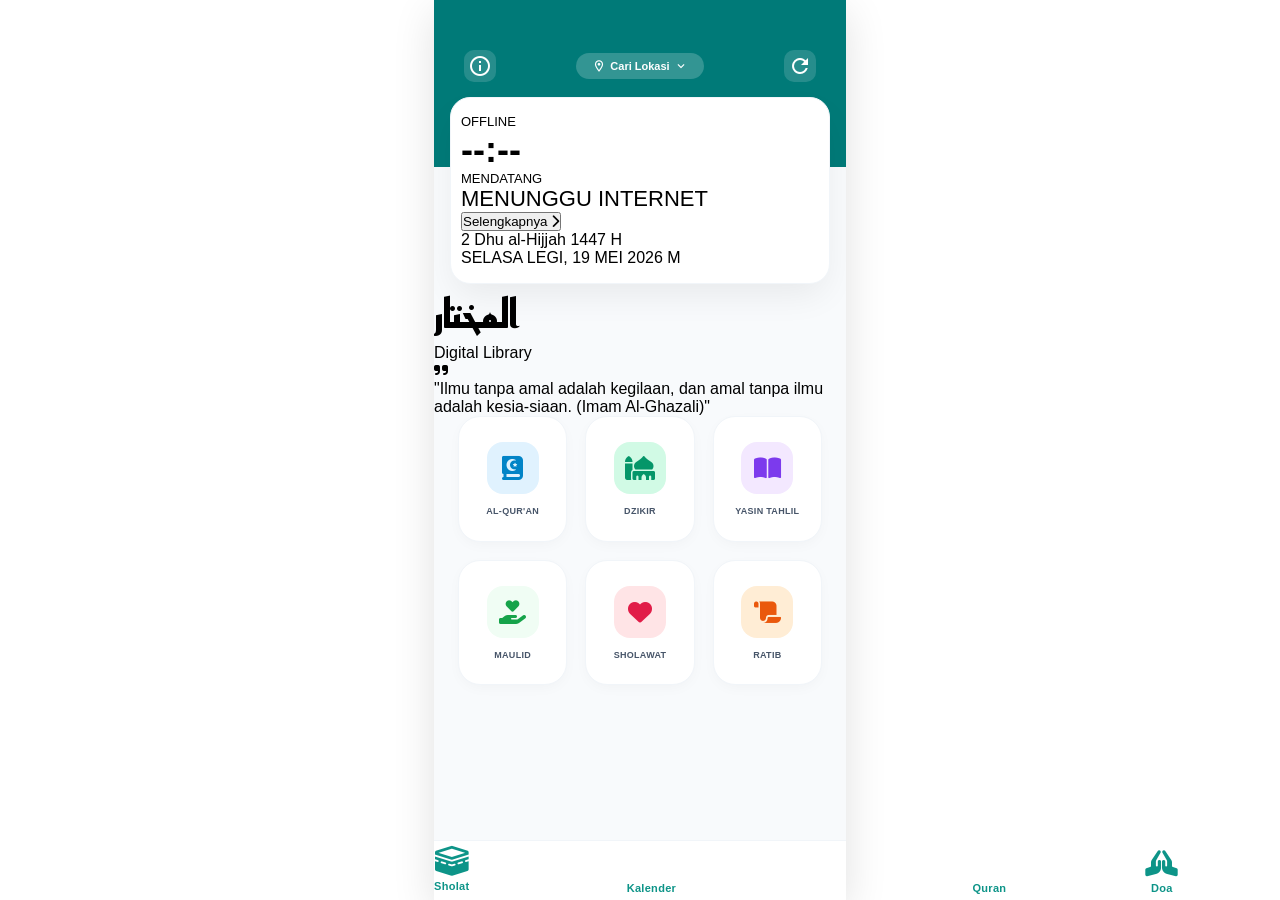
==== index.html @ e2eb13ae "Add files via upload" ====
<!DOCTYPE html>
<html lang="id">

<head>
    <meta charset="UTF-8">
    <meta name="mobile-web-app-capable" content="yes">
    <meta name="apple-mobile-web-app-capable" content="yes">
    <meta name="apple-mobile-web-app-status-bar-style" content="default">
    <meta name="apple-mobile-web-app-title" content="AlMukhtar">
    <link rel="apple-touch-icon" href="assets/icon-192.png">
    
    <!-- Kode Favicon Baru -->
    <link rel="icon" type="image/png" sizes="192x192" href="assets/icon-192.png">
    <link rel="icon" type="image/png" sizes="32x32" href="assets/icon-192.png">
    
    <link rel="manifest" href="manifest.json">
    <meta name="theme-color" content="#007A78">
    <meta name="application-name" content="Al Mukhtar">


    <meta http-equiv="Cache-Control" content="no-cache, no-store, must-revalidate">
    <meta http-equiv="Pragma" content="no-cache">
    <meta http-equiv="Expires" content="0">
    
    <meta name="viewport" content="width=device-width, initial-scale=1.0, maximum-scale=1.0, user-scalable=no, viewport-fit=cover">
    <title>Al-Mukhtar Digital Library</title>
    
    <title>Al-Mukhtar Digital Library</title>
    <meta name="title" content="Al-Mukhtar Digital Library">
    <meta name="description" content="Aplikasi Al-Quran, Jadwal Sholat, Dzikir, Yasin, Tahlil, Maulid, dan Panduan Ibadah lengkap untuk kemudahan ibadah harian Anda.">

    <meta property="og:type" content="website">
    <meta property="og:url" content="https://semoljeh.github.io/sae/">
    <meta property="og:title" content="Al-Mukhtar Digital Library">
    <meta property="og:description" content="Aplikasi Al-Quran, Jadwal Sholat, Dzikir, Yasin, Tahlil, Maulid, dan Panduan Ibadah lengkap untuk kemudahan ibadah harian Anda.">
    <meta property="og:image" content="https://semoljeh.github.io/sae/assets/icon-192.png">

    <meta property="twitter:card" content="summary">
    <meta property="twitter:url" content="https://semoljeh.github.io/sae/">
    <meta property="twitter:title" content="Al-Mukhtar Digital Library">
    <meta property="twitter:description" content="Aplikasi Al-Quran, Jadwal Sholat, Dzikir, Yasin, Tahlil, Maulid, dan Panduan Ibadah lengkap untuk kemudahan ibadah harian Anda.">
    <meta property="twitter:image" content="https://semoljeh.github.io/sae/assets/icon-192.png">
    

    
    <link rel="stylesheet" href="style.css?v=47.0">
    <link href="https://fonts.googleapis.com/icon?family=Material+Icons+Outlined" rel="stylesheet">
    <link rel="stylesheet" href="https://cdnjs.cloudflare.com/ajax/libs/font-awesome/6.5.1/css/all.min.css">
    
    <link rel="preconnect" href="https://fonts.googleapis.com">
    <link rel="preconnect" href="https://fonts.gstatic.com" crossorigin>
    <!-- Noto Naskh Arabic: font Arab Google, harakat akurat di Chrome -->
    <link rel="preconnect" href="https://fonts.googleapis.com">
    <link rel="preconnect" href="https://fonts.gstatic.com" crossorigin>
    <!-- font-display=block: tunggu font load sebelum render teks, cegah fallback font merusak layout -->
    <link href="https://fonts.googleapis.com/css2?family=Noto+Naskh+Arabic:wght@400;700&family=Reem+Kufi:wght@500;700&display=block&subset=arabic" rel="stylesheet">
    
    <script src="https://cdn.tailwindcss.com"></script>



</head>



<body>

    <div class="app-container">
        <div class="scrollable-content">
            
            <header class="main-header">
                <div class="header-top">
                    <div class="info-wrapper-container">
                        <button class="icon-btn" id="info-button"><span class="material-icons-outlined">info</span></button>
                    </div>
                    <div class="location-badge" id="location-button">
                        <span class="material-icons-outlined icon-left">location_on</span>
                        <span id="location-text">Cari Lokasi</span>
                        <span class="material-icons-outlined icon-right">expand_more</span>
                    </div>
                    <button class="icon-btn" id="refresh-button"><span class="material-icons-outlined" id="refresh-icon">refresh</span></button>
                </div>
            </header>

<div class="info-capsule">
                <div class="flex items-stretch w-full">
                    
                    <div class="w-1/2 flex flex-col justify-between text-center">
                        <div>
                            <div class="flex items-start justify-center pt-1">
                                <p id="prayer-name" class="text-[13px] text-teal-600 font-black uppercase tracking-[0.15em] leading-none">DZUHUR</p>
                            </div>
                            <h2 id="prayer-time" class="text-4xl font-bold text-slate-800 tracking-tighter leading-none mt-1">11:26</h2>
                        </div>
                        
                        <div class="flex justify-center mt-auto pt-3">
                            <span id="prayer-passed" class="text-[9px] font-bold text-slate-500 bg-slate-50 border border-slate-100 px-3 py-1 rounded-full uppercase tracking-wide whitespace-nowrap"></span>
                        </div>
                    </div>

                    <div class="border-l border-dashed border-slate-300 h-12 my-auto"></div>

                    <div class="w-1/2 flex flex-col justify-between text-center">
                        <div>
                            <div class="flex items-start justify-center pt-1">
                                <p class="text-[13px] text-teal-600 font-black uppercase tracking-[0.15em] leading-none">MENDATANG</p>
                            </div>
                            <span id="countdown" class="text-[22px] font-black text-slate-900 font-mono tracking-tighter block mt-1.5 leading-none">
                                -01:52:54
                            </span>
                        </div>
                        
                        <div class="flex justify-center mt-auto pt-3">
                            <button onclick="toggleSholat()" class="text-[9px] font-bold text-teal-600 bg-teal-50 border border-teal-100 px-3 py-1 rounded-full active:scale-95 transition-all flex items-center gap-1">
                                Selengkapnya <i class="fa-solid fa-chevron-right text-[7px]"></i>
                            </button>
                        </div>
                    </div>
                    
                </div>
                
                <div class="mt-4 pt-3 border-t border-dashed border-slate-300 text-center">
                    <p id="java-hijri" class="text-[12px] text-teal-600 font-bold tracking-wide mb-1">2 Dhu al-Hijjah 1447 H</p>
                    <p id="full-date" class="text-[10px] font-bold text-slate-400 uppercase tracking-widest">SELASA LEGI, 19 MEI 2026 M</p>
                </div>
            </div>
                
    
                
    <div class="text-center px-6 mb-5 mt-7">
                <h1 class="text-[40px] text-teal-600 font-kufi leading-none drop-shadow-sm">المختار</h1>
                <p class="text-[10px] text-slate-400 font-bold uppercase tracking-[0.3em] mt-2 mb-4">Digital Library</p>
                
                <div class="relative bg-white border border-teal-100/60 shadow-[0_8px_20px_-6px_rgba(0,122,120,0.08)] rounded-2xl p-4 overflow-hidden">
                    <i class="fa-solid fa-quote-right absolute -bottom-3 -right-2 text-5xl text-teal-50 pointer-events-none"></i>
                    
                    <div class="flex flex-col items-center justify-center relative z-10">
                        <p id="app-quote" class="text-[11px] text-slate-600 italic leading-relaxed font-semibold text-center px-1">
                            </p>
                    </div>
                </div>
            </div>

            <main class="menu-grid">
                <div class="menu-item" onclick="toggleQuran()"><div class="icon-wrapper bg-blue"><i class="fa-solid fa-book-quran"></i></div><span class="menu-label">AL-QUR'AN</span></div>
                <div class="menu-item" onclick="openAppMenu('dzikir')"><div class="icon-wrapper bg-emerald"><i class="fa-solid fa-mosque"></i></div><span class="menu-label">DZIKIR</span></div>
                <div class="menu-item" onclick="openAppMenu('yasin')"><div class="icon-wrapper bg-purple"><i class="fa-solid fa-book-open"></i></div><span class="menu-label">YASIN TAHLIL</span></div>
                <div class="menu-item" onclick="openAppMenu('maulid')"><div class="icon-wrapper bg-lime"><i class="fa-solid fa-hand-holding-heart"></i></div><span class="menu-label">MAULID</span></div>
                <div class="menu-item" onclick="openAppMenu('sholawat')"><div class="icon-wrapper bg-pink"><i class="fa-solid fa-heart"></i></div><span class="menu-label">SHOLAWAT</span></div>
                <div class="menu-item" onclick="openAppMenu('ratib')"><div class="icon-wrapper bg-orange"><i class="fa-solid fa-scroll"></i></div><span class="menu-label">RATIB</span></div>
            </main>
        </div>

        <div id="app-toast">Notifikasi</div>

        <div class="popup-backdrop" id="popup-backdrop"></div>
        <div class="popup-box flex items-center justify-center" id="popup-box">
            <div class="bg-white rounded-3xl p-5 w-[240px] max-w-[85vw] text-center shadow-xl border border-slate-50">
                <div class="w-14 h-14 mx-auto mb-3 rounded-[14px] overflow-hidden border-[3px] border-teal-50 shadow-sm">
                    <img src="https://raw.githubusercontent.com/semoljeh/beranda/main/foto-profil.jpg" alt="Profile" class="w-full h-full object-cover">
                </div>
                <h3 class="text-[15px] font-black text-slate-800 tracking-tight leading-none">Arom Kobama</h3>
                <p class="text-teal-600 font-bold text-[8px] uppercase tracking-[0.15em] mt-1.5">Programmer & Developer</p>
                <div class="mt-4 flex justify-center gap-2">
                     <a href="https://semoljeh.github.io/sae/" class="w-8 h-8 rounded-[10px] bg-slate-50 flex items-center justify-center text-blue-500 border border-slate-100 active:scale-90 transition-transform"><i class="fa-solid fa-globe text-[11px]"></i></a>
                     <a href="https://www.tiktok.com/@aromkobama/" class="w-8 h-8 rounded-[10px] bg-slate-50 flex items-center justify-center text-slate-600 border border-slate-100 active:scale-90 transition-transform"><i class="fa-brands fa-tiktok text-[11px]"></i></a>
                     <a href="https://www.instagram.com/aromkobama/" class="w-8 h-8 rounded-[10px] bg-slate-50 flex items-center justify-center text-pink-500 border border-slate-100 active:scale-90 transition-transform"><i class="fa-brands fa-instagram text-[11px]"></i></a>
                </div>
                <p class="mt-3.5 text-[9px] text-slate-400 font-medium leading-relaxed px-2">Membangun aplikasi web modern.<br>Semoga Bermanfaat Untuk Ummat.</p>
                <a href="assets/SeMoljeh.apk" target="_blank" class="mt-3.5 inline-flex items-center justify-center gap-1.5 px-3 py-1.5 text-[9px] font-bold uppercase tracking-[0.1em] text-teal-600 bg-teal-50 border border-teal-100 rounded-lg shadow-sm active:scale-95 transition-all">
                    <i class="fa-solid fa-download text-[9px]"></i> Download Apk
                </a>
                <button id="close-profile-btn" class="mt-4 w-full py-2 bg-teal-600 text-white rounded-[10px] font-bold text-[9px] uppercase tracking-widest shadow-md shadow-teal-100/50 active:scale-95 transition-all">Tutup</button>
            </div>
        </div>

        <div class="location-backdrop" id="location-backdrop"></div>
        <div class="location-sheet" id="location-sheet">
            <div class="text-center mb-5">
                <h3 class="text-[18px] font-black text-slate-800 tracking-tight leading-none">Pilih Lokasi</h3>
                <p class="text-[11px] text-slate-500 mt-2 leading-relaxed">Cari otomatis via GPS atau ketik manual.</p>
            </div>
            <button id="gps-detect-btn" class="w-full flex items-center justify-center gap-2 bg-teal-50 hover:bg-teal-100 text-teal-700 py-3 rounded-xl font-bold text-[13px] transition-all active:scale-95 mb-4 border border-teal-100">
                <span class="material-icons-outlined text-[18px]" id="gps-icon-spin">my_location</span>
                <span id="gps-btn-text">Deteksi GPS</span>
            </button>
            <div class="flex items-center gap-3 mb-4 opacity-70">
                <div class="h-px bg-slate-300 flex-1"></div>
                <span class="text-[9px] font-bold text-slate-400 uppercase tracking-widest">Atau Cari Manual</span>
                <div class="h-px bg-slate-300 flex-1"></div>
            </div>
            <div class="relative mb-3">
                <span class="material-icons-outlined absolute left-3.5 top-1/2 -translate-y-1/2 text-slate-400 text-[18px]">search</span>
                <input type="text" id="location-search-input" placeholder="Ketik desa/kota..." autocomplete="off" class="w-full bg-slate-50 border border-slate-200 text-slate-700 text-[13px] font-semibold rounded-xl pl-11 pr-4 py-3 focus:outline-none focus:border-teal-500 focus:ring-1 focus:ring-teal-500 transition-all placeholder:text-slate-400">
            </div>
            <div class="suggestion-list-wrapper max-h-[150px] overflow-y-auto rounded-xl">
                <ul class="suggestion-list space-y-1" id="suggestion-list"></ul>
            </div>
            <button id="save-location-btn" disabled class="w-full mt-4 bg-teal-600 disabled:bg-slate-200 disabled:text-slate-400 disabled:cursor-not-allowed text-white py-3.5 rounded-xl font-bold text-[13px] uppercase tracking-wide transition-all active:scale-95 shadow-md shadow-teal-600/30 disabled:shadow-none">Simpan Lokasi</button>
        </div>

        <div class="custom-alert-backdrop" id="custom-alert-backdrop">
            <div class="custom-alert-box" id="custom-alert-box">
                <div class="alert-icon-circle"><span class="material-icons-outlined" id="custom-alert-icon">check_circle</span></div>
                <h4 id="custom-alert-title">Notifikasi</h4>
                <p id="custom-alert-message">Pesan notifikasi.</p>
                <button class="alert-confirm-btn" id="alert-confirm-btn">Mengerti</button>
            </div>
        </div>

   <nav class="bottom-nav">
            <div class="nav-item active" id="nav-sholat" onclick="togglePanduanSholat()">
                <span class="flex items-center justify-center h-[22px] text-[20px]"><i class="fa-solid fa-kaaba"></i></span>
                <span class="nav-label">Sholat</span>
            </div>
            
            <!-- Posisi Kalender sekarang di urutan kedua -->
            <div class="nav-item" id="nav-kalender" onclick="toggleCalendar()">
                <span class="material-icons-outlined">calendar_month</span>
                <span class="nav-label">Kalender</span>
            </div>

            <!-- Posisi Quran sekarang di urutan ketiga -->
            <div class="nav-item" id="nav-quran" onclick="toggleQuran()">
                <span class="material-icons-outlined">auto_stories</span>
                <span class="nav-label">Quran</span>
            </div>
            
            <div class="nav-item" id="nav-doa" onclick="toggleDoa()">
                <span class="flex items-center justify-center h-[22px] text-[20px]"><i class="fa-solid fa-hands-praying"></i></span>
                <span class="nav-label">Doa</span>
            </div>
        </nav>

        <div id="sholat-modal" class="modal-full bg-slate-50">
            <div id="sholat-sticky-header" class="doa-header-premium">
                <div class="flex items-center justify-between w-full gap-2 min-h-[40px]">
                    <button onclick="goBackSholat()" class="w-10 h-10 flex shrink-0 items-center justify-center bg-white/10 hover:bg-white/20 active:scale-90 transition-transform rounded-xl text-white"><i class="fa-solid fa-arrow-left"></i></button>
                    <div class="flex-1 flex justify-center min-w-0">
                        <div class="doa-glassbox !m-0 !py-1.5 !px-3 md:!px-4 w-fit max-w-full flex justify-center items-center">
                            <h2 class="text-white text-[11px] md:text-xs font-extrabold uppercase tracking-widest text-center leading-tight mt-[1px]">Jadwal Sholat</h2>
                        </div>
                    </div>
                    <div class="w-10"></div>
                </div>
            </div>
            <div id="sholat-content" onscroll="handleJadwalScroll(this)" class="flex-1 overflow-y-auto p-5 pb-24"></div>
        </div>

        <div id="app-modal" class="modal-full bg-slate-50">
            <div id="app-sticky-header" class="doa-header-premium">
                <div class="flex items-center justify-between w-full gap-2 min-h-[40px]">
                    <button onclick="goBackAppMenu()" class="w-10 h-10 flex shrink-0 items-center justify-center bg-white/10 hover:bg-white/20 active:scale-90 transition-transform rounded-xl text-white"><i class="fa-solid fa-arrow-left"></i></button>
                    <div class="flex-1 flex justify-center min-w-0">
                        <div class="doa-glassbox !m-0 !py-1.5 !px-3 md:!px-4 w-fit max-w-full flex justify-center items-center">
                            <h2 id="app-modal-title" class="text-white text-[11px] md:text-xs font-extrabold uppercase tracking-widest text-center leading-tight mt-[1px]">MENU</h2>
                        </div>
                    </div>
                    <div id="app-nav-controls" class="shrink-0 flex justify-end gap-1 min-w-[40px]"></div>
                </div>
            </div>
            <div id="app-modal-content" onscroll="handleAppScroll(this)" class="flex-1 overflow-y-auto p-5 pb-24"></div>
        </div>

        <div id="calendar-modal" class="bg-[#f8fafc] modal-full">
            <div class="calendar-header-premium">
                <div class="flex justify-between items-center">
                    <button onclick="toggleCalendar()" class="w-9 h-9 flex items-center justify-center bg-white/20 rounded-full text-white hover:bg-white/30 active:scale-90 transition-transform"><i class="fa-solid fa-arrow-left"></i></button>
                    <h2 id="calendar-month-name" class="font-bold uppercase tracking-widest">-- ----</h2>
                    <div class="flex gap-2">
                        <button onclick="changeMonth(-1)" class="w-9 h-9 flex items-center justify-center bg-white/10 rounded-full text-white active:scale-90"><i class="fa-solid fa-chevron-left"></i></button>
                        <button onclick="changeMonth(1)" class="w-9 h-9 flex items-center justify-center bg-white/10 rounded-full text-white active:scale-90"><i class="fa-solid fa-chevron-right"></i></button>
                    </div>
                </div>
                <div class="header-detail-info text-white">
                    <div id="hijri-detail-header" class="text-sm font-bold">-- ------- ---- H</div>
                    <div id="masehi-detail-header" class="text-xs opacity-90 mt-1">---- ------, - --- ---- M</div>
                </div>
            </div>
            <div class="flex-1 overflow-y-auto p-5 pb-32">
                <div class="calendar-container">
                    <div class="calendar-grid">
                        <div class="day-label !text-red-500">Min</div><div class="day-label">Sen</div><div class="day-label">Sel</div><div class="day-label">Rab</div><div class="day-label">Kam</div><div class="day-label !text-teal-600">Jum</div><div class="day-label">Sab</div>
                    </div>
                    <div id="calendar-days-grid" class="calendar-grid"></div>
                </div>
                <div class="mt-8"><h3 class="text-[11px] font-bold text-slate-400 uppercase tracking-widest mb-4">Keterangan Libur</h3><div id="holiday-list" class="space-y-3"></div></div>
            </div>
        </div>

 <div id="quran-modal" class="bg-slate-50 modal-full">
    <div id="quran-sticky-header" class="quran-header-premium">
        <div class="flex justify-between items-center mb-2">
            <button onclick="goBackQuran()" class="w-8 h-8 flex items-center justify-center bg-white/10 rounded-xl hover:bg-white/20 text-white active:scale-90 transition-transform">
                <i class="fa-solid fa-arrow-left"></i>
            </button>
            <h2 class="text-white text-[11px] font-bold uppercase tracking-[0.2em]">Al-Quran Pro</h2>
            
            <button onclick="toggleTranslation()" class="w-8 h-8 flex items-center justify-center bg-white/10 rounded-xl hover:bg-white/20 text-white active:scale-90 transition-transform">
                <i class="fa-solid fa-book-quran"></i>
            </button>
        </div>
				
				
                <div class="quran-glassbox">
                    <h2 id="surah-title-arab" class="font-arab text-2xl leading-none mb-1 text-white"></h2>
                    <p id="surah-title-latin" class="text-[12px] font-extrabold uppercase tracking-widest text-white mb-1"></p>
                    <p id="surah-subtitle" class="text-[#ccfbf1] font-medium text-[10px] italic"></p>
                    <div id="quran-tabs" class="quran-tab-container">
                        <div id="tab-surah" onclick="switchQuranTab('surah')" class="quran-tab active">Surah</div>
                        <div id="tab-juz" onclick="switchQuranTab('juz')" class="quran-tab">Juz</div>
                    </div>
                    <div id="surah-meta-info" class="flex justify-center gap-2 mt-3 hidden">
                        <span id="surah-info-count" class="surah-badge text-[10px] border border-white/40 px-2 rounded-full text-white"></span>
                        <span id="surah-info-type" class="surah-badge text-[10px] border border-white/40 px-2 rounded-full text-white"></span>
                    </div>
                </div>
            </div>
            <div id="quran-content" onscroll="handleQuranScroll(this)" class="flex-1 overflow-y-auto p-5 pb-32"></div>
        </div>

        <div id="doa-modal" class="modal-full bg-slate-50">
            <div id="doa-sticky-header" class="doa-header-premium">
                <div class="flex items-center justify-between w-full min-h-[40px] gap-2">
                    <div class="shrink-0 flex justify-start">
                        <button onclick="goBackDoa()" class="w-10 h-10 flex shrink-0 items-center justify-center bg-white/10 rounded-xl text-white hover:bg-white/20 active:scale-90 transition-transform"><i class="fa-solid fa-arrow-left"></i></button>
                    </div>
                    <div class="flex-1 flex justify-center min-w-0">
                        <div class="doa-glassbox !m-0 !py-1.5 !px-3 md:!px-4 w-fit max-w-full flex justify-center items-center">
                            <h2 id="doa-header-title" class="text-white text-[11px] md:text-xs font-extrabold uppercase tracking-wide leading-tight mt-[1px] text-center line-clamp-2 break-words">KUMPULAN DOA</h2>
                        </div>
                    </div>
                    <div id="doa-nav-controls" class="shrink-0 flex justify-end gap-1 min-w-[40px]"></div>
                </div>
            </div>
            <div id="doa-content" onscroll="handleDoaScroll(this)" class="flex-1 overflow-y-auto p-5 pb-24"></div>
        </div>

        <div id="panduan-sholat-modal" class="modal-full bg-slate-50">
            <div id="panduan-sholat-sticky-header" class="panduan-sholat-header-premium">
                <div class="flex items-center justify-between w-full min-h-[40px] gap-2">
                    <div class="shrink-0 flex justify-start">
                        <button onclick="goBackPanduanSholat()" class="w-10 h-10 flex shrink-0 items-center justify-center bg-white/10 rounded-xl text-white hover:bg-white/20 active:scale-90 transition-transform"><i class="fa-solid fa-arrow-left"></i></button>
                    </div>
                    <div class="flex-1 flex justify-center min-w-0">
                        <div class="panduan-sholat-glassbox !m-0 !py-1.5 !px-3 md:!px-4 w-fit max-w-full flex justify-center items-center">
                            <h2 id="panduan-sholat-header-title" class="text-white text-[11px] md:text-xs font-extrabold uppercase tracking-wide leading-tight mt-[1px] text-center line-clamp-2 break-words">PANDUAN SHOLAT</h2>
                        </div>
                    </div>
                    <div id="panduan-sholat-nav-controls" class="shrink-0 flex justify-end gap-1 min-w-[40px]"></div>
                </div>
            </div>
            <div id="panduan-sholat-content" onscroll="handlePanduanSholatScroll(this)" class="flex-1 overflow-y-auto p-5 pb-24"></div>
        </div>

    </div>

<!-- ELEMEN TAMBAHAN QURAN (AUDIO PER AYAT & MODAL TAFSIR) -->
  <audio id="per-ayat-audio" style="display: none;"></audio>
    <div id="tafsir-modal" class="modal-overlay" style="display: none; position: fixed; top: 0; left: 0; width: 100%; height: 100%; background: rgba(0,0,0,0.6); z-index: 10005; align-items: center; justify-content: center; padding: 20px; backdrop-filter: blur(4px); opacity: 0; transition: opacity 0.3s ease;">
        
        <div class="modal-content" style="background: white; width: 100%; max-width: 340px; border-radius: 20px; display: flex; flex-direction: column; box-shadow: 0 25px 50px -12px rgba(0,0,0,0.3); max-height: 65vh; transform: translateY(20px); transition: all 0.3s cubic-bezier(0.4, 0, 0.2, 1); overflow: hidden; margin-bottom: 30px;">
            
          <div class="modal-header" style="display: flex; justify-content: space-between; align-items: center; padding: 16px 20px; border-bottom: 1px solid #e2e8f0; background: #ffffff; z-index: 10;">
                <h3 id="tafsir-title" class="modal-title" style="font-size: 14px; font-weight: 800; color: #007A78; margin: 0; text-transform: uppercase; letter-spacing: 0.5px;">Tafsir Ayat</h3>
                
                <div style="display: flex; gap: 8px;">
                    <button class="share-btn" onclick="shareTafsir()" style="background: #ccfbf1; border: none; border-radius: 50%; width: 30px; height: 30px; font-size: 12px; cursor: pointer; color: #007A78; display: flex; align-items: center; justify-content: center; transition: 0.2s;">
                        <i class="fa-solid fa-share-nodes"></i>
                    </button>
                    <button class="close-btn" onclick="closeTafsir()" style="background: #f1f5f9; border: none; border-radius: 50%; width: 30px; height: 30px; font-size: 13px; font-weight: bold; cursor: pointer; color: #475569; display: flex; align-items: center; justify-content: center; transition: 0.2s;">✕</button>
                </div>
            </div>
            
            <div id="tafsir-body" class="modal-body tafsir-text" style="padding: 20px; overflow-y: auto; background: #ffffff; font-size: 13px; line-height: 1.8; color: #334155; text-align: justify;">
                Memuat tafsir...
            </div>
            
        </div>
    </div>
	
	
	<div id="pwa-install-banner" class="pwa-banner" style="display: none;">
        <div class="pwa-banner-content">
            <img src="assets/icon-192.png" alt="App Icon" class="pwa-icon">
            <div class="pwa-text">
                <strong>Al Mukhtar</strong>
                <p>Install aplikasi agar lebih cepat & offline.</p>
            </div>
        </div>
        <div class="pwa-banner-actions">
            <button id="pwa-install-btn" class="pwa-btn-install">Install</button>
            <button id="pwa-close-btn" class="pwa-btn-close"><i class="fa-solid fa-times"></i></button>
        </div>
    </div>

    <script src="script.js?v=41.0"></script>
    <script>
    if ("serviceWorker" in navigator) {
      window.addEventListener("load", () => {
        navigator.serviceWorker.register("./service-worker.js")
          .then(reg => { console.log("Service Worker aktif"); })
          .catch(err => { console.log("SW gagal:", err); });
      });
    }
    </script>
</body>
</html>
---- style.css ----
/* ==========================================================================
   1. FONT DEFINITIONS
   ========================================================================== */
   
   html, body {
    background-color: #ffffff !important;
}

/* Noto Naskh Arabic — font Arab resmi Google, metrics harakat paling akurat di Chrome */
/* Reem Kufi — untuk nama surah / heading dekoratif                                     */
@import url('https://fonts.googleapis.com/css2?family=Noto+Naskh+Arabic:wght@400;700&family=Reem+Kufi:wght@500;700&display=swap&subset=arabic');

/* KFGQPC: simpan file KFGQPCUthmanicScriptHAFS.ttf ke folder font/ untuk mengaktifkan */

/* alqalam tetap terdaftar sebagai last-resort fallback */
@font-face {
  font-family: 'alqalam';
  src: url('font/alqalam.ttf') format('truetype');
  font-display: swap;
}

/* Mendaftarkan font LPMQ dari folder lokal */
@font-face {
  font-family: 'lpmq';
  src: url('font/lpmq.ttf') format('truetype');
  font-display: swap;
}

/* Mendaftarkan font khusus judul nama surah */
@font-face {
  font-family: 'SurahNameCustom';
  src: url('font/surah-name-v4.woff2') format('woff2');
  font-display: swap;
}

.font-kufi { font-family: 'Reem Kufi', sans-serif; }

/* ==========================================================================
   2. RESET & GLOBAL
   ========================================================================== */
*{ margin:0; padding:0; box-sizing:border-box; font-family:-apple-system,BlinkMacSystemFont,"Segoe UI",Roboto,sans-serif; -webkit-tap-highlight-color:transparent; -webkit-user-select:none; user-select:none; }

/* Background utama putih bersih agar menyatu dengan navigasi OS Android */
html, body{ width:100%; min-height:100%; overflow-x:hidden; scroll-behavior:smooth; background-color: #ffffff !important; }
body{ display:flex; justify-content:center; align-items:center; }

/* APP CONTAINER */
.app-container{ width:100%; max-width:412px; height:100dvh; background:#f8fafc; position:relative; display:flex; flex-direction:column; overflow:hidden; box-shadow:0 12px 40px rgba(0,0,0,.12); }
.scrollable-content{ flex:1; overflow-y:auto; overflow-x:hidden; width:100%; padding-bottom:90px; -webkit-overflow-scrolling:touch; }
.scrollable-content::-webkit-scrollbar{ width:0; }

/* HEADER UTAMA */
.main-header{ background:#007A78; padding:50px 30px 85px; position:relative; }
.header-top{ display:flex; justify-content:space-between; align-items:center; gap:8px; }
.icon-btn{ width:32px; height:32px; font-size:13px; border:none; border-radius:10px; background:rgba(255,255,255,.15); color:white; display:flex; align-items:center; justify-content:center; cursor:pointer; flex-shrink:0; transition:.2s ease; }
.icon-btn:active{ transform:scale(.95); }
.location-badge{ max-width:65%; display:flex; align-items:center; justify-content:center; gap:4px; padding:6px 12px; border-radius:14px; background:rgba(255,255,255,.2); color:white; font-weight:600; cursor:pointer; transition:.2s ease; margin: 0 auto; width: max-content; }
.location-badge:active{ transform:scale(.96); }
#location-text{ overflow:hidden; white-space:nowrap; text-overflow:ellipsis; }
.icon-left, .icon-right{ flex-shrink:0; }

/* SPIN ANIMATION */
.spin-animation{ display:inline-block; animation:spin .8s linear; }
@keyframes spin{ 0%{ transform:rotate(0deg); } 100%{ transform:rotate(360deg); } }

/* INFO CAPSULE */
.info-capsule { margin: -70px 16px 0; background: white; border-radius: 20px; padding: 16px 10px; box-shadow: 0 15px 35px -5px rgba(0, 0, 0, 0.07); border: 1px solid #f1f5f9; position: relative; z-index: 5; }

/* MENU GRID */
.menu-item{ background:white; border-radius:16px; padding:16px 4px; display:flex; flex-direction:column; align-items:center; justify-content:center; border:1px solid #f1f5f9; cursor:pointer; transition:.2s ease; }
.menu-item:active{ transform:scale(.96); }
.icon-wrapper{ display:flex; justify-content:center; align-items:center; margin-bottom:8px; }

/* ⬇️ UBAH BAGIAN INI ⬇️ */
.menu-label { 
    /* Gunakan clamp agar responsif (minimal 9px, fleksibel 3vw, maksimal 12px) 
       Atau ganti dengan angka statis seperti 10px !important; jika ingin ukuran tetap */
    font-size: clamp(8px, 3vw, 9px) !important; 
    
    font-weight: 800 !important; 
    letter-spacing: 0.3px; 
    color: #475569; 
    text-align: center; 
}
.bg-blue{ background:#e0f2fe; color:#0284c7; } .bg-emerald{ background:#d1fae5; color:#059669; } .bg-purple{ background:#f3e8ff; color:#7c3aed; }
.bg-lime{ background:#f0fdf4; color:#16a34a; } .bg-pink{ background:#ffe4e6; color:#e11d48; } .bg-orange{ background:#ffedd5; color:#ea580c; }

/* BOTTOM NAV (MENYATU DENGAN NAVIGASI HP - PUTIH BERSIH) */
.bottom-nav { 
    position:fixed; bottom:0; left:50%; transform:translateX(-50%); width:100%; max-width:412px; 
    background: #ffffff !important; 
    box-shadow: none !important; 
    border-top: 1px solid #f1f5f9 !important; 
    border-bottom: none !important;
    padding-top: 10px !important; 
    padding-bottom: calc(env(safe-area-inset-bottom, 0px) + 6px) !important; 
    margin-bottom: 0 !important;
    display:flex; justify-content:space-between; align-items:center; 
    z-index: 9999 !important; 
	
}
.nav-item { flex:1; display:flex; flex-direction:column; align-items:center; color:#0d9488; cursor:pointer; transition:transform 0.2s cubic-bezier(0.4, 0, 0.2, 1); }
.nav-item.active { transform: translateY(-2px); }
.nav-item:active { transform: scale(0.85); }
.nav-item span:first-child { transition: transform 0.3s ease; }
.nav-item.active span:first-child { transform: scale(1.15); }

/* ==========================================================================
   KUSTOMISASI UKURAN BOTTOM NAV
   ========================================================================== */
.nav-label { 
    font-size: 11px !important; 
    margin-top: 5px !important; 
    font-weight: 800 !important; 
    letter-spacing: 0.3px; 
}

.nav-item > span:first-child, 
.nav-item > span:first-child > i,
.nav-item > span.material-icons-outlined {
    font-size: 26px !important;
    height: auto !important;    
    line-height: 1 !important;
}

/* POPUPS & ALERTS */
.popup-backdrop, .location-backdrop, .custom-alert-backdrop { position: fixed; inset: 0; background: rgba(0,0,0,.5); opacity: 0; pointer-events: none; transition: .3s; z-index: 1000; }
.popup-backdrop.show, .location-backdrop.show, .custom-alert-backdrop.show { opacity: 1; pointer-events: auto; }
.custom-alert-backdrop { display: flex; align-items: center; justify-content: center; padding: 20px; z-index: 9999; }
.location-sheet { background:white; border-radius:24px; box-shadow:0 12px 30px rgba(0,0,0,.15); opacity:0; visibility:hidden; transition:.3s cubic-bezier(.175,.885,.32,1.275); position:fixed; top:35%; left:50%; transform:translate(-50%,-50%) scale(.8); z-index:1001; overflow-y:auto; }
.popup-box { position:fixed; top:50%; left:50%; transform:translate(-50%, -50%) scale(0.8); z-index:2001; opacity:0; visibility:hidden; transition:.3s cubic-bezier(.175,.885,.32,1.275); }
.custom-alert-box { width: 100%; max-width: 320px; background: white; border-radius: 28px; padding: 24px; text-align: center; transform: scale(0.8); z-index: 2001; box-shadow: 0 20px 40px rgba(0,0,0,0.15); opacity: 0; visibility: hidden; transition: .3s cubic-bezier(.175,.885,.32,1.275); }
.popup-box.show { opacity:1; visibility:visible; transform:translate(-50%, -50%) scale(1); }
.location-sheet.show { opacity:1; visibility:visible; transform:translate(-50%,-50%) scale(1); }
.custom-alert-backdrop.show .custom-alert-box { opacity:1; visibility:visible; transform: scale(1); }

/* MISC UI ELEMENTS */
.profile-img{ width:60px; height:60px; border-radius:50%; object-fit:cover; margin-bottom:8px; border:2px solid #007A78; }
.developer-name{ font-size:14px; font-weight:700; margin-bottom:10px; }
.social-icon{ width:36px; height:36px; border-radius:11px; display:flex; align-items:center; justify-content:center; color:white; margin:0 5px; }
.social-icon.tiktok{ background:#111; } .social-icon.instagram{ background:linear-gradient(45deg,#f09433,#dc2743,#bc1888); }
.close-profile-btn, .gps-btn, .save-location-btn, .alert-confirm-btn{ width:100%; border:none; padding:10px; border-radius:10px; font-weight:700; cursor:pointer; margin-top:10px; }
.close-profile-btn{ background:#f1f5f9; color:#475569; } .gps-btn{ background:#e0f2fe; color:#0369a1; display:flex; align-items:center; justify-content:center; gap:8px;}
.save-location-btn, .alert-confirm-btn{ background:#007A78; color:white; } .save-location-btn:disabled{ background:#cbd5e1; }
.search-location-wrapper{ position:relative; margin-bottom:8px; }
.search-location-wrapper input{ width:100%; background:#f1f5f9; border:none; padding:10px 16px; border-radius:9px; font-size:12px; font-weight:600; outline:none; }
.suggestion-list-wrapper{ overflow-y:auto; margin-bottom:12px; }
.suggestion-item{ padding:8px; font-size:11px; font-weight:600; border-bottom:1px solid #f1f5f9; display:flex; align-items:center; gap:6px; cursor:pointer; }
.geo-mark{ color:#007A78; flex-shrink:0; }
body.modal-open{ overflow:hidden; }

/* ==========================================================================
   ALARM SYSTEM & TOAST
   ========================================================================== */
#sholat-content button { color: #94a3b8 !important; transition: all 0.05s ease !important; }
#sholat-content button.alarm-active { color: #0d9488 !important; transform: scale(1.15); filter: drop-shadow(0 0 4px rgba(13,148,136,0.3)); }

#app-toast { 
    position: fixed; bottom: clamp(90px, 15vh, 110px); left: 50%; transform: translate(-50%, 20px) scale(0.9); opacity: 0; visibility: hidden;
    background: rgba(15, 23, 42, 0.85); backdrop-filter: blur(12px); -webkit-backdrop-filter: blur(12px);
    border: 1px solid rgba(255, 255, 255, 0.15); border-radius: 100px;
    box-shadow: 0 10px 30px rgba(0, 0, 0, 0.15), 0 4px 12px rgba(0, 0, 0, 0.1); color: #ffffff; 
    font-size: clamp(10px, 3vw, 13px); font-weight: 700; letter-spacing: 0.5px; padding: clamp(10px, 2.5vw, 12px) clamp(20px, 5vw, 24px);
    display: flex; align-items: center; justify-content: center; gap: 10px; white-space: nowrap;
    z-index: 10000; pointer-events: none; transition: all 0.5s cubic-bezier(0.34, 1.56, 0.64, 1); 
}
#app-toast.show { opacity: 1; visibility: visible; transform: translate(-50%, 0) scale(1); }
#app-toast i { font-size: clamp(12px, 3.5vw, 15px); }
#app-toast.success { background: #059669; }
#app-toast.error { background: #e11d48; }

/* ==========================================================================
   MODAL ENGINE UMUM
   ========================================================================== */
.modal-full { position: absolute; top: 0; left: 0; width: 100%; height: 100%; z-index: 3000; display: flex; flex-direction: column; transform: translateY(100%); transition: transform 0.35s cubic-bezier(0.4, 0, 0.2, 1); font-family: 'Inter', sans-serif; }
.modal-full.modal-show { transform: translateY(0); }

.doa-header-premium, .panduan-sholat-header-premium, .quran-header-premium { background: linear-gradient(135deg, #007A78 0%, #0f766e 100%); padding: calc(20px + env(safe-area-inset-top)) 20px 25px 20px; border-bottom-left-radius: 40px; border-bottom-right-radius: 40px; box-shadow: 0 10px 25px -5px rgba(13, 148, 136, 0.3); z-index: 50; position: sticky; top: 0; transition: all 0.4s cubic-bezier(0.4, 0, 0.2, 1); }
.doa-header-slim, .panduan-sholat-header-slim, .header-slim { padding: calc(15px + env(safe-area-inset-top)) 20px 8px 20px; border-bottom-left-radius: 20px; border-bottom-right-radius: 20px; }
.doa-glassbox, .panduan-sholat-glassbox, .quran-glassbox { background: rgba(255, 255, 255, 0.15); backdrop-filter: blur(10px); -webkit-backdrop-filter: blur(10px); border: 1px solid rgba(255, 255, 255, 0.2); border-radius: 25px; padding: 15px; text-align: center; transition: all 0.3s ease; display: flex; justify-content: center; align-items: center; }
.doa-header-slim .doa-glassbox, .panduan-sholat-header-slim .panduan-sholat-glassbox { padding: 8px 15px; border-radius: 15px; }

.doa-item-card, .panduan-sholat-item-card { background: white; display: flex; align-items: center; cursor: pointer; transition: all 0.2s; box-shadow: 0 2px 4px rgba(0,0,0,0.02); border: 1px solid #f1f5f9; }
.doa-item-card:active, .panduan-sholat-item-card:active { transform: scale(0.97); background: #fafafa; }
.doa-number, .panduan-sholat-number { background: #f0fdfa; color: #007A78; display: flex; align-items: center; justify-content: center; font-weight: 800; border: 1px solid #ccfbf1; flex-shrink: 0; }
.doa-title-text, .panduan-sholat-title-text { flex: 1; font-weight: 700; color: #334155; text-transform: uppercase; white-space: nowrap; overflow: hidden; text-overflow: ellipsis; }

/* ==========================================================================
   KALENDER PREMIUM CSS
   ========================================================================== */
.calendar-header-premium { background: #007A78; padding: 25px 20px 35px 20px; color: white; border-bottom-left-radius: 30px; border-bottom-right-radius: 30px; z-index: 20; position: relative; }
#calendar-month-name { font-weight: 800; text-transform: uppercase; letter-spacing: 2px; }
.header-detail-info { background: rgba(255, 255, 255, 0.1); backdrop-filter: blur(10px); padding: 15px; border-radius: 20px; text-align: center; border: 1px solid rgba(255, 255, 255, 0.2); margin-top: 15px; }
.calendar-container { background: white; border-radius: 20px; overflow: hidden; border: 1px solid #e2e8f0; margin-top: 10px; box-shadow: 0 4px 15px rgba(0,0,0,0.05); }
.calendar-grid { display: grid; grid-template-columns: repeat(7, 1fr); gap: 0; }
.day-label { text-align: center; padding: 12px 0; font-size: 10px; font-weight: 900; text-transform: uppercase; color: #64748b; background: #f8fafc; border-bottom: 1px solid #e2e8f0; }
.calendar-date { 
    aspect-ratio: 1 / 1; 
    padding: 4px 2px;
    display: flex; flex-direction: column; align-items: center; justify-content: center; background: #ffffff; border-right: 0.5px solid #f1f5f9; border-bottom: 0.5px solid #f1f5f9; position: relative; transition: background 0.2s; 
}
.calendar-date:nth-child(7n) { border-right: none; }

/* 2. Sesuaikan ukuran teks Masehi agar responsif */
.date-masehi { 
    font-weight: 700; 
    color: #334155; 
    font-size: clamp(12px, 3.5vw, 15px);
    line-height: 1;
}

/* 3. Teks pasaran dirapatkan marginnya */
.date-pasaran { 
    color: #94a3b8; text-transform: uppercase; margin-top: 2px; font-size: 6.5px !important; font-weight: 800; letter-spacing: 0.5px; line-height: 1; 
} border-right: 0.5px solid #f1f5f9; border-bottom: 0.5px solid #f1f5f9; position: relative; transition: background 0.2s; }
.calendar-date:nth-child(7n) { border-right: none; }
.date-masehi { font-weight: 700; color: #334155; }
.date-pasaran { color: #94a3b8; text-transform: uppercase; margin-top: 1px; font-size: 7px !important; font-weight: 800; letter-spacing: 0.5px; }
.date-today { background: #f0fdfa !important; } .date-today::after { content: ''; position: absolute; top: 5px; right: 5px; width: 6px; height: 6px; background: #007A78; border-radius: 50%; }
.date-today { background: #f0fdfa !important; } .date-today::after { content: ''; position: absolute; top: 5px; right: 5px; width: 6px; height: 6px; background: #007A78; border-radius: 50%; }
/* Hari Minggu: Background merah muda, teks merah */
.is-sunday-holiday { background: #fff1f2 !important; } 
.is-sunday-holiday .date-masehi { color: #e11d48 !important; font-weight: 800; }

/* Hari Libur Nasional: Background putih biasa, teks merah */
.is-national-holiday { background: #ffffff !important; } 
.is-national-holiday .date-masehi { color: #e11d48 !important; font-weight: 800; }
.is-cuti-bersama { background: #fffbeb !important; } .is-cuti-bersama .date-masehi { color: #d97706 !important; font-weight: 800; }
.empty-date { background: #fcfdfe !important; }
.holiday-card { display: flex; align-items: center; gap: 15px; background: #ffffff; padding: 14px; border-radius: 16px; border-left: 4px solid #e11d48; box-shadow: 0 2px 5px rgba(0,0,0,0.02); }
.cuti-card { display: flex; align-items: center; gap: 15px; background: #ffffff; padding: 14px; border-radius: 16px; border-left: 4px solid #d97706; box-shadow: 0 2px 5px rgba(0,0,0,0.02); }

/* .date-hijri sudah didefinisikan di blok SISTEM TEKS ARAB di bawah */


/* ==========================================================================
   AL-QURAN PRO UI & ORNAMEN MODERN
   ========================================================================== */
.quran-glassbox { flex-direction: column; max-height: 500px; opacity: 1; overflow: hidden; }
.header-slim .quran-glassbox { max-height: 0; margin-top: 0; padding-top: 0; padding-bottom: 0; opacity: 0; border: none; pointer-events: none; }
.quran-tab-container { display: flex; background: rgba(0,0,0,0.1); border-radius: 12px; padding: 4px; margin-top: 10px; width:100%; }
.quran-tab { flex: 1; text-align: center; font-weight: 800; text-transform: uppercase; color: white; cursor: pointer; border-radius: 8px; transition: 0.3s; }
.quran-tab.active { background: white; color: #0f766e; box-shadow: 0 2px 8px rgba(0,0,0,0.1); }
.quran-item { display: flex; justify-content: space-between; align-items: center; background: white; border-radius: 1.25rem; border: 1px solid #f1f5f9; box-shadow: 0 2px 4px rgba(0,0,0,0.02); transition: all 0.2s; cursor: pointer; }
.quran-item:active { transform: scale(0.97); background: #fafafa; }
.arab-side-wrapper { 
    display: flex; 
    align-items: center; 
    gap: 12px; 
    flex-direction: row-reverse; 
    flex-shrink: 0; 
    font-family: 'LPMQ', serif !important; 
}
.arab-side-wrapper, 
.arab-side-wrapper * {
    font-family: 'LPMQ', serif !important;
}

.ayat-card { padding: 25px 0; border-bottom: 1px solid #f1f5f9; }
.ayat-card:last-child { border-bottom: none; }
.action-bar { display: flex; align-items: center; gap: 8px; margin-bottom: 20px; flex-wrap: wrap; }
.action-btn { background: transparent; border: none; color: #94a3b8; cursor: pointer; padding: 8px; border-radius: 50%; display: flex; align-items: center; justify-content: center; transition: all 0.2s ease; }
.action-btn:hover { background-color: #f1f5f9; color: #007A78; }
.action-btn.play-btn { background-color: #e6f4f3; color: #007A78; }
.action-btn.play-btn:hover { background-color: #007A78; color: white; }
.bookmark-active { color: #007A78 !important; fill: #007A78; }


/* --- BAGIAN PEMISAH SURAH (VERSI EKSTRA MUNGIL & RESPONSIF) --- */
.surah-separator { 
    margin: clamp(12px, 3vw, 20px) 0 clamp(8px, 2vw, 12px) 0; 
    text-align: center; 
    display: flex;
    flex-direction: column;
    align-items: center;
    width: 100%;
}

.mushaf-surah-header {
    display: flex;
    align-items: center;
    justify-content: space-between;
    width: 100%;
    background-color: #ffffff;
    border: 1px solid #285b7a; 
    border-radius: 4px;
    
    /* 💡 DIPERMUNGIL: Padding & Tinggi bingkai dibuat sangat tipis */
    padding: clamp(2px, 1vw, 4px) clamp(8px, 3vw, 16px);
    min-height: clamp(30px, 6vw, 38px); 
    
    position: relative;
    box-shadow: 0 2px 4px rgba(0, 0, 0, 0.02);
    margin-bottom: 10px; 
}

/* Garis emas bagian dalam bingkai */
.mushaf-surah-header::after {
    content: "";
    position: absolute;
    top: 2px; left: 2px; right: 2px; bottom: 2px; 
    border: 1px solid #d4b572; 
    border-radius: 2px;
    pointer-events: none;
    z-index: 1;
}

/* Panel Kiri & Kanan (Oval Biru) */
.mushaf-side-panel {
    background-color: #285b7a;
    color: #ffffff;
    
    /* 💡 DIPERMUNGIL: Font diturunkan maksimal menjadi 8.5px di layar besar */
    font-size: clamp(6.5px, 1.8vw, 8.5px) !important; 
    font-weight: 800 !important;
    text-transform: uppercase;
    letter-spacing: 0.5px;
    
    /* Kapsul dibuat lebih kurus */
    padding: clamp(2px, 1vw, 4px) clamp(6px, 1.5vw, 10px); 
    border-radius: 20px; 
    border: 1px solid #d4b572;
    z-index: 2;
    min-width: clamp(40px, 10vw, 55px);
    text-align: center;
    
    box-shadow: inset 0 0 0 1px #285b7a, inset 0 0 0 1px #d4b572; 
}

/* Panel Tengah (Nama Surah) */
.mushaf-center-panel {
    flex: 1;
    display: flex;
    justify-content: center;
    align-items: center; 
    z-index: 2;
    padding: 0 clamp(4px, 1.5vw, 10px);
    overflow: visible !important; 
}

.mushaf-center-panel .surah-arabic-name {
    font-family: 'SurahNameCustom', 'lpmq', serif !important;
    
    /* 💡 DIPERMUNGIL: Font Arab diturunkan agar pas di dalam bingkai 38px */
    font-size: clamp(14px, 4vw, 21px) !important; 
    
    color: #1a202c !important;
    margin: 0 !important;
    padding: 0 !important;
    text-align: center !important;
    line-height: normal !important; 
    font-weight: normal !important;
    overflow: visible !important; 
    
    transform: translateY(0) !important; 
}

/* ==========================================================================
   RESPONSIVE & FLUID SCALING 
   ========================================================================== */
#prayer-time { font-size: clamp(20px, 8vw, 36px) !important; }
#countdown { font-size: clamp(14px, 6vw, 22px) !important; }
#prayer-name, .info-capsule p:not(#prayer-time, #countdown, #java-hijri, #full-date) { font-size: clamp(9px, 3vw, 13px) !important; }
h1.font-kufi { font-size: clamp(24px, 9vw, 40px) !important; }
.text-center.px-8 p.tracking-\[0\.3em\] { font-size: clamp(7px, 2.5vw, 10px) !important; }
.icon-left, .icon-right { font-size: clamp(12px, 3.5vw, 14px) !important; }
.location-badge { font-size: clamp(9px, 2.5vw, 11px) !important; padding: clamp(4px, 1.5vw, 6px) clamp(10px, 3vw, 16px) !important; }

.menu-grid { display: grid; grid-template-columns: repeat(3, 1fr); gap: clamp(12px, 3.5vw, 18px); padding: 0 clamp(16px, 5vw, 24px); margin-bottom: clamp(15px, 4vw, 25px); }
.menu-item { aspect-ratio: 1 / 1.15; padding: 0; border-radius: clamp(16px, 4vw, 22px); box-shadow: 0 4px 15px -3px rgba(0,0,0,0.04); display: flex; flex-direction: column; align-items: center; justify-content: center; }
.icon-wrapper { width: clamp(40px, 11vw, 52px); height: clamp(40px, 11vw, 52px); border-radius: clamp(12px, 3vw, 16px); margin-bottom: clamp(8px, 2.5vw, 12px); }
.icon-wrapper span, .icon-wrapper i { font-size: clamp(20px, 5.5vw, 24px) !important; }

.doa-item-card, .panduan-sholat-item-card, .quran-item { padding: clamp(10px, 3vw, 14px) clamp(10px, 3vw, 16px); gap: clamp(8px, 2vw, 12px); border-radius: clamp(12px, 4vw, 20px); margin-bottom: clamp(8px, 2vw, 12px); }
.doa-number, .panduan-sholat-number, .quran-item span.shrink-0 { width: clamp(24px, 8vw, 32px); height: clamp(24px, 8vw, 32px); font-size: clamp(10px, 3vw, 12px); border-radius: clamp(6px, 2vw, 10px); }
.doa-title-text, .panduan-sholat-title-text, .quran-item h4 { font-size: clamp(11px, 3.5vw, 13px) !important; }
.quran-tab { padding: clamp(6px, 2vw, 8px); font-size: clamp(8px, 2.5vw, 10px); }
.quran-tab-container { padding: clamp(2px, 1vw, 4px); margin-top: clamp(6px, 2vw, 10px); }

.doa-glassbox h2, .panduan-sholat-glassbox h2, .quran-glassbox h2 { font-size: clamp(9px, 3vw, 12px) !important; }
#sholat-content, #app-modal-content, #quran-content, #doa-content, #panduan-sholat-content { padding: clamp(10px, 4vw, 20px) !important; padding-bottom: 100px !important; }
.popup-box > div { width: clamp(180px, 85vw, 240px) !important; padding: clamp(12px, 4vw, 20px) !important; }
.location-sheet { width: clamp(200px, 85vw, 270px) !important; padding: clamp(10px, 3vw, 14px) !important; max-height: 80dvh; }

@media (max-width: 320px) { .info-capsule { margin: -40px 8px 0; padding: 30px 8px; border-radius: 24px; } .main-header { padding: 20px 8px 60px; } .menu-grid { grid-template-columns: repeat(2, 1fr); } }
@media (max-width: 250px) { .info-capsule { margin: -20px 4px 0; padding: 12px 4px; border-radius: 16px; } .main-header { padding: 15px 4px 40px; } .menu-grid { grid-template-columns: repeat(1, 1fr); } .icon-btn { width: clamp(28px, 8vw, 32px); height: clamp(28px, 8vw, 32px); border-radius: 8px; } }
@media (max-height: 400px) { .location-sheet { top: 50%; max-height: 85dvh; } .scrollable-content { padding-bottom: 70px; } .main-header { padding-bottom: 60px; } }

/* ==========================================================================
   SISTEM TEKS ARAB — PRESISI MUSHAF
   ========================================================================== */
:root { --font-scale: 1; }

/* ═══════════════════════════════════════════════════════
   BASE: semua elemen yang mengandung teks Arab
   ═══════════════════════════════════════════════════════ */
/* Selector [lang="ar"] memastikan Chrome menggunakan Arabic shaping engine */
[lang="ar"],
.font-arab,
.ayat-arabic,
.bismillah-text,
.surah-arabic-name,
.arab-side-wrapper span.font-arab {
    /* Menggunakan font LPMQ murni */
    font-family: 'lpmq' !important;
    font-weight: 400 !important;
    font-style: normal !important;

    /* RTL wajib */
    direction: rtl !important;
    text-align: right !important;

    /* DILARANG: text-align justify pada teks Arab berharakat
       justify meregangkan spasi antar kata → harakat ikut bergeser */

    /* unicode-bidi plaintext: browser tentukan arah tiap karakter sendiri
       mencegah harakat "melayang" akibat salah bidi context */
    unicode-bidi: plaintext !important;

    /* OpenType features kritis untuk harakat mushaf */
    font-feature-settings:
        "ccmp" 1,  /* composite: harakat gabung (shadda+fathah, dll) */
        "mark" 1,  /* mark positioning: posisi harakat di atas/bawah huruf */
        "mkmk" 1,  /* mark-to-mark: harakat di atas harakat (tanwin+shadda) */
        "calt" 1,  /* contextual alternates */
        "liga" 1,  /* ligatur (لا dll) */
        "kern" 1   /* MATIKAN kerning — penyebab utama harakat bergeser */
        !important;

    /* geometricPrecision: posisi sub-pixel harakat lebih tepat */
    text-rendering: geometricPrecision !important;
    -webkit-font-smoothing: antialiased !important;
    -moz-osx-font-smoothing: grayscale !important;

    /* font-size-adjust: jaga proporsi x-height saat font fallback aktif
       0.5 = nilai standar untuk font Arab, mencegah harakat membesar saat fallback */
    font-size-adjust: 0.5 !important;

    /* JANGAN ubah — menggeser posisi harakat */
    word-spacing: 0.25em !important; /* Memberikan sedikit jarak antar kata */
    letter-spacing: 0 !important; /* Biarkan letter-spacing tetap 0 agar huruf bersambung tidak putus */

    /* Elemen teks boleh overflow (harakat menonjol ke luar bounding box) */
    overflow: visible !important;
    /* Hapus clip */
    clip-path: none !important;
}

/* Pastikan Chrome pakai Arabic script shaping yang benar */
[lang="ar"] {
    font-family: 'lpmq' !important; /* <--- Ini yang diubah */
    unicode-bidi: embed !important;
    direction: rtl !important;
}

/* ═══════════════════════════════════════════════════════
   AYAT QURAN
   ═══════════════════════════════════════════════════════ */
.ayat-arabic {
    font-family: 'lpmq' !important; 
    
    /* ⬇️ Hanya angka font-size yang dinaikkan sedikit ⬇️ */
    font-size: clamp(
        calc(20px * var(--font-scale)), 
        calc(6vw * var(--font-scale)), 
        calc(26px * var(--font-scale))
    ) !important; 
    
    line-height: 3.5 !important; 
    color: #1a1a1a;
    padding-top: 22px !important;
    padding-bottom: 4px !important;
    margin-bottom: 8px !important;
    display: block !important;
    transition: font-size 0.3s ease;
}

/* ═══════════════════════════════════════════════════════
   DOA & PANDUAN SHOLAT
   ═══════════════════════════════════════════════════════ */
.font-arab {
    font-family: 'lpmq' !important;
    
    /* ⬇️ Ukuran font disamakan dengan clamp Al-Quran ⬇️ */
    font-size: clamp(
        calc(20px * var(--font-scale)), 
        calc(6vw * var(--font-scale)), 
        calc(26px * var(--font-scale))
    ) !important; 

    /* ⬇️ JARAK DISAMAKAN PERSIS DENGAN .ayat-arabic ⬇️ */
    line-height: 3.5 !important; 
    color: #1a1a1a;
    padding-top: 22px !important;
    padding-bottom: 4px !important;
    margin-bottom: 8px !important;
    
    display: block !important;
    text-align: right !important; 
    direction: rtl !important;
    transition: font-size 0.3s ease;
}

/* ═══════════════════════════════════════════════════════
   BISMILLAH
   ═══════════════════════════════════════════════════════ */
.bismillah-text {
    font-family: 'lpmq' !important; /* Memastikan font menggunakan LPMQ */
    
    /* Ukuran diperkecil dari sebelumnya (24px, 7.5vw, 32px) */
    font-size: calc(clamp(18px, 5.5vw, 22px) * var(--font-scale)) !important; 
    
    line-height: 2.2 !important;
    color: #1a1a1a;
    text-align: center !important;
    margin: 16px 0 24px 0 !important;
    padding-top: 18px !important;
    display: block !important;
}

/* ═══════════════════════════════════════════════════════
   NAMA SURAH
   ═══════════════════════════════════════════════════════ */
.surah-arabic-name {
    font-family: 'lpmq' !important; /* Memastikan font menggunakan LPMQ */
    
    /* Ukuran diturunkan dari (20px, 6.5vw, 28px) */
    font-size: calc(clamp(14px, 4.5vw, 20px) * var(--font-scale)) !important; 
    
    line-height: 1.8 !important;
    color: #1a1a1a;
    padding-top: 12px !important;
}

/* ═══════════════════════════════════════════════════════
   NOMOR AYAT (simbol ۝ di akhir ayat)
   ═══════════════════════════════════════════════════════ */
.ayah-end-number {
    font-family: 'lpmq' !important;
    font-size: calc(clamp(16px, 5vw, 22px) * var(--font-scale)) !important;
    line-height: 1 !important;
    font-weight: 400 !important;
    color: #007A78;
    display: inline-block !important; /* Ubah ke inline-block agar margin berfungsi sempurna */
    vertical-align: baseline !important;
    word-spacing: 0 !important;
    letter-spacing: 0 !important;
    overflow: visible !important;
    margin-right: 6px !important; /* ⬅️ TAMBAHKAN BARIS INI UNTUK MEMBERI JARAK */
}

/* ═══════════════════════════════════════════════════════
   TANDA SUJUD TILAWAH
   ═══════════════════════════════════════════════════════ */
.sajdah-mark {
    font-family: 'lpmq' !important; /* <--- Ubah baris ini */
    font-size: 0.7em !important;
    color: #007A78;
    display: inline !important;
    vertical-align: super !important;
    line-height: 0 !important;
    overflow: visible !important;
}

/* ═══════════════════════════════════════════════════════
   PANEL SAMPING (nama surah & juz kecil di list)
   ═══════════════════════════════════════════════════════ */
.quran-item span.font-arab {
    /* Mengubah ukuran clamp agar teks lebih kecil */
    font-size: calc(clamp(8px, 3.2vw, 10px) * var(--font-scale)) !important;
    line-height: 1.5 !important;
    
    /* Menghilangkan padding berlebih agar sejajar (tidak bertumpuk) */
    padding-top: 4px !important;
    padding-bottom: 0 !important;
}

/* ═══════════════════════════════════════════════════════
   KOTAK NOMOR ARAB (list surah/juz)
   ═══════════════════════════════════════════════════════ */
/* ═══════════════════════════════════════════════════════
   KOTAK NOMOR ARAB (list surah/juz)
   ═══════════════════════════════════════════════════════ */
.arab-box-number {
    font-family: 'Noto Naskh Arabic', 'Scheherazade New', serif !important;
    background-color: #f0fdfa !important;
    color: #0f766e !important;
    border: none !important;
    display: flex !important;
    align-items: center !important;
    justify-content: center !important;
    border-radius: 12px !important;
    width: 36px !important; min-width: 36px !important; max-width: 36px !important;
    height: 36px !important; min-height: 36px !important; max-height: 36px !important;
    padding: 0 !important;
    margin: 0 0 0 12px !important;
    flex-shrink: 0 !important;
    
    /* ⬇️ BAGIAN INI YANG DIPERBESAR ⬇️ */
    font-size: calc(clamp(20px, 6vw, 26px) * var(--font-scale)) !important;
    
    font-weight: 400 !important;
    line-height: 1 !important;
    overflow: visible !important;
    word-spacing: 0 !important;
    letter-spacing: 0 !important;
    direction: rtl !important;
}

/* ═══════════════════════════════════════════════════════
   TANGGAL HIJRIAH (kalender)
   ═══════════════════════════════════════════════════════ */
/* 4. Rapatkan jarak atas-bawah (line-height) angka Arab agar tidak memakan ruang */
.date-hijri {
    font-family: 'Noto Naskh Arabic', 'Scheherazade New', serif !important;
    font-size: clamp(12px, 3.5vw, 14px) !important;
    line-height: 1.2 !important; /* Diubah dari 1.6 agar lebih rapat */
    color: #007A78;
    margin-top: 2px;
    direction: rtl;
    font-weight: 400 !important;
}

/* ═══════════════════════════════════════════════════════
   CARD AYAT — jarak antar ayat
   ═══════════════════════════════════════════════════════ */
.ayat-card {
    padding: 16px 0 12px 0 !important;
    border-bottom: 1px solid #f1f5f9 !important;
    /* JANGAN overflow:visible di sini — merusak scroll */
}

/* ═══════════════════════════════════════════════════════
   CONTAINER — pastikan tidak memotong harakat
   ═══════════════════════════════════════════════════════ */
.doa-content-inner,
.quran-reader-body,
.panduan-content-inner {
    overflow-x: hidden !important;
    overflow-y: auto !important;
}

/* ═══════════════════════════════════════════════════════
   TEKS LATIN & TERJEMAHAN
   ═══════════════════════════════════════════════════════ */
.latin-read-text {
    font-size: calc(clamp(12px, 3.8vw, 15px) * var(--font-scale)) !important;
    line-height: 1.65 !important;
    color: #475569;
    transition: font-size 0.3s ease;
}
.translation-read-text {
    font-size: calc(clamp(11px, 3.5vw, 14px) * var(--font-scale)) !important;
    line-height: 1.65 !important;
    color: #64748b;
    transition: font-size 0.3s ease;
}
.ayah-number-circle {
    width: clamp(22px, 6vw, 28px) !important;
    height: clamp(22px, 6vw, 28px) !important;
    font-size: calc(clamp(10px, 3vw, 13px) * var(--font-scale)) !important;
    transition: font-size 0.3s ease;
}

/* Tombol Zoom (Kaca Pembesar) */
#global-zoom-btn {
    position: fixed; bottom: clamp(100px, 15vh, 130px); right: 20px; width: clamp(40px, 11vw, 48px); height: clamp(40px, 11vw, 48px); background: #007A78; color: white; border: none; border-radius: 50%; box-shadow: 0 4px 15px rgba(0, 122, 120, 0.4); display: none; align-items: center; justify-content: center; font-size: clamp(16px, 4.5vw, 20px); cursor: grab; z-index: 3500; opacity: 0; transform: scale(0.5); transition: all 0.3s cubic-bezier(0.34, 1.56, 0.64, 1);
}
#global-zoom-btn.show { opacity: 1; transform: scale(1); }
#global-zoom-btn:active { cursor: grabbing; background: #005f5d; }

/* ==========================================================================
   PWA INSTALL BANNER
   ========================================================================== */
.pwa-banner {
    position: fixed;
    bottom: -100px;
    left: 50%;
    transform: translateX(-50%);
    width: 90%;
    max-width: 380px;
    background: #ffffff;
    border-radius: 18px;
    box-shadow: 0 10px 40px rgba(0,0,0,0.2);
    display: flex;
    align-items: center;
    justify-content: space-between;
    padding: 12px 16px;
    z-index: 10000;
    transition: bottom 0.5s cubic-bezier(0.175, 0.885, 0.32, 1.275);
    border: 1px solid #f1f5f9;
}
.pwa-banner.show {
    bottom: clamp(85px, 14vh, 100px); /* Tampil pas di atas menu bawah */
}
.pwa-banner-content {
    display: flex;
    align-items: center;
    gap: 12px;
}
.pwa-icon {
    width: 40px;
    height: 40px;
    border-radius: 10px;
    background: #007A78;
    object-fit: contain;
}
.pwa-text strong {
    font-size: 13px;
    color: #1e293b;
    display: block;
    margin-bottom: 2px;
}
.pwa-text p {
    font-size: 10px;
    color: #64748b;
    margin: 0;
    line-height: 1.2;
}
.pwa-banner-actions {
    display: flex;
    align-items: center;
    gap: 10px;
}
.pwa-btn-install {
    background: #007A78;
    color: white;
    border: none;
    padding: 6px 14px;
    border-radius: 20px;
    font-size: 11px;
    font-weight: 700;
    cursor: pointer;
    box-shadow: 0 4px 10px rgba(0, 122, 120, 0.3);
}
.pwa-btn-install:active { transform: scale(0.95); }
.pwa-btn-close {
    background: transparent;
    color: #94a3b8;
    border: none;
    font-size: 16px;
    cursor: pointer;
    padding: 4px;
}

/* ==========================================================================
   DESAIN KHUSUS SUB-MENU (ANAK MENU)
   ========================================================================== */
.sub-item-card {
    background: #f8fafc !important; /* Latar belakang sedikit abu-abu */
    box-shadow: none !important; /* Menghilangkan bayangan agar terlihat rata/flat */
    border: 1px dashed #cbd5e1 !important; /* Garis pinggir putus-putus */
    border-radius: 12px !important; /* Sudut sedikit lebih melengkung */
    margin-left: 15px !important; /* Menjorok ke dalam */
    width: calc(100% - 15px) !important;
}
.sub-item-card:active {
    background: #f1f5f9 !important;
}

/* ==========================================================================
   MODERN AUDIO PLAYER QURAN (VOLUME BACKGROUND HIJAU MUDA)
   ========================================================================== */
/* 1. Warna Hijau Teal untuk garis progres */
.custom-audio {
    accent-color: #007A78 !important;
    outline: none !important;
}

/* 2. Background panel utama (Abu-abu cerah) */
.custom-audio::-webkit-media-controls-panel {
    background-color: #f1f5f9 !important; 
    border-radius: 12px !important;
    padding: 0 8px !important;
}

/* 3. KUNCI: Hanya hilangkan kotak/garis hitam saat elemen diklik */
.custom-audio *:focus,
.custom-audio *:active {
    outline: none !important;
    box-shadow: none !important;
}

/* 4. Pastikan ikon Play dan Mute tidak memiliki garis tepi hitam */
.custom-audio::-webkit-media-controls-play-button,
.custom-audio::-webkit-media-controls-mute-button {
    outline: none !important;
    box-shadow: none !important;
    border: none !important;
}

/* 5. 🎯 UBAH BACKGROUND VOLUME MENJADI HIJAU MUDA */
.custom-audio::-webkit-media-controls-volume-control-container {
    background-color: #ccfbf1 !important; /* Warna hijau muda (Teal 50) */
    border-radius: 50px !important; /* Membuat ujungnya membulat seperti kapsul */
    padding: 0 4px !important; /* Sedikit ruang agar garis tidak terlalu mepet */
}

/* 6. Teks durasi waktu warna Hijau Teal */
.custom-audio::-webkit-media-controls-current-time-display,
.custom-audio::-webkit-media-controls-time-remaining-display {
    font-weight: 700 !important;
    color: #007A78 !important; 
    font-family: -apple-system, BlinkMacSystemFont, "Segoe UI", Roboto, sans-serif !important;
}
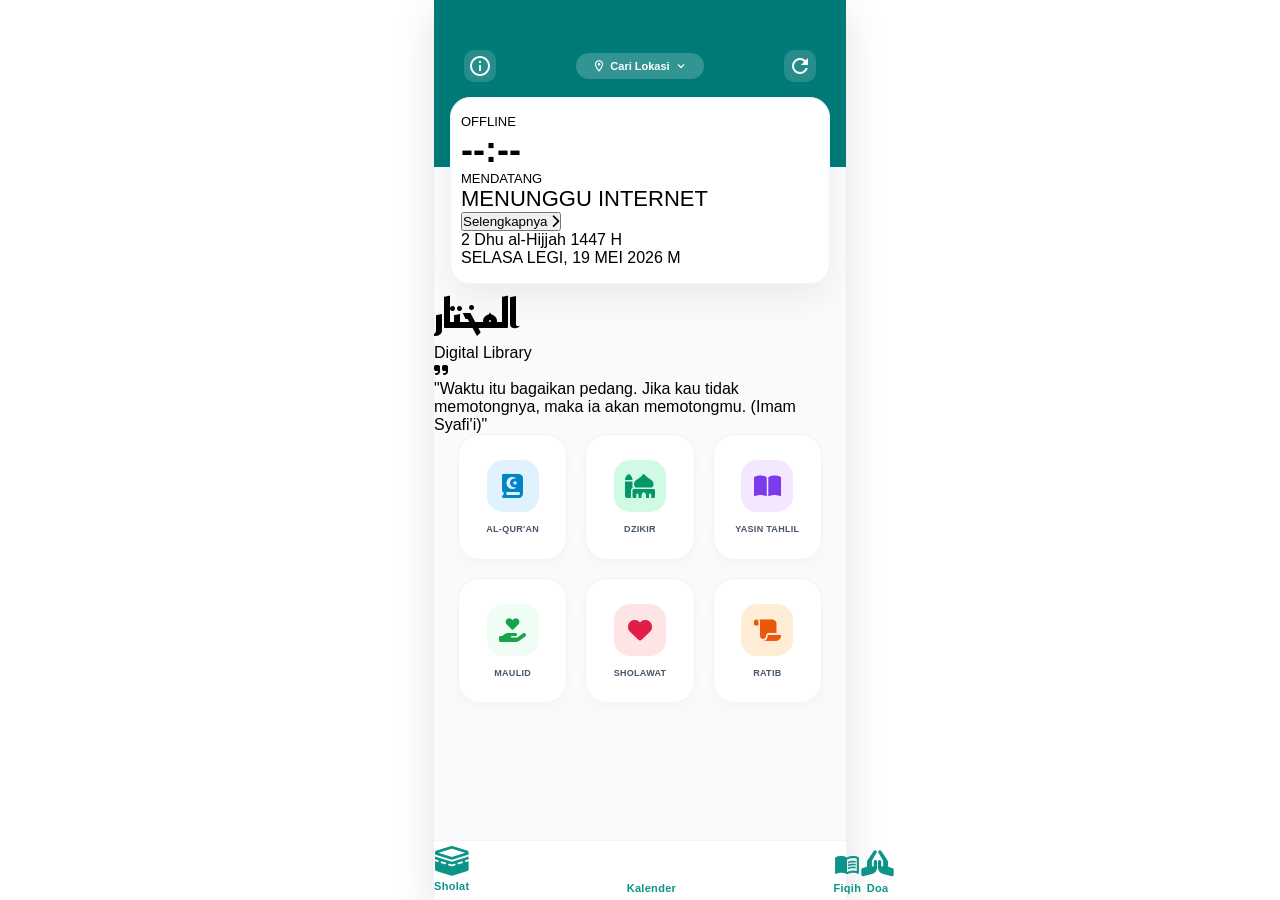
==== commit b6d8cf01: "Add files via upload" ====
--- a/index.html
+++ b/index.html
@@ -220,11 +220,11 @@
                 <span class="nav-label">Kalender</span>
             </div>
 
-            <!-- Posisi Quran sekarang di urutan ketiga -->
-            <div class="nav-item" id="nav-quran" onclick="toggleQuran()">
-                <span class="material-icons-outlined">auto_stories</span>
-                <span class="nav-label">Quran</span>
-            </div>
+            <!-- Posisi fiqih sekarang di urutan ketiga -->
+          <div class="nav-item" id="nav-fiqih" onclick="toggleFiqih()">
+    <span class="material-icons-outlined">menu_book</span>
+    <span class="nav-label">Fiqih</span>
+</div>
             
             <div class="nav-item" id="nav-doa" onclick="toggleDoa()">
                 <span class="flex items-center justify-center h-[22px] text-[20px]"><i class="fa-solid fa-hands-praying"></i></span>
@@ -335,6 +335,36 @@
             </div>
             <div id="doa-content" onscroll="handleDoaScroll(this)" class="flex-1 overflow-y-auto p-5 pb-24"></div>
         </div>
+		
+		
+		<div id="fiqih-modal" class="modal-full bg-slate-50">
+    <div id="fiqih-sticky-header" class="doa-header-premium">
+        <div class="flex items-center justify-between w-full min-h-[40px] gap-2">
+            <div class="shrink-0 flex justify-start">
+                <button onclick="goBackFiqih()" class="w-10 h-10 flex shrink-0 items-center justify-center bg-white/10 rounded-xl text-white hover:bg-white/20 active:scale-90 transition-transform"><i class="fa-solid fa-arrow-left"></i></button>
+            </div>
+            <div class="flex-1 flex justify-center min-w-0">
+                <div class="doa-glassbox !m-0 !py-1.5 !px-3 md:!px-4 w-fit max-w-full flex justify-center items-center">
+                    <h2 class="text-white text-[11px] md:text-xs font-extrabold uppercase tracking-wide leading-tight mt-[1px] text-center">FIQIH IBADAH</h2>
+                </div>
+            </div>
+            <div class="shrink-0 min-w-[40px]"></div>
+        </div>
+    </div>
+    
+    <div id="fiqih-content" onscroll="handleFiqihScroll(this)" class="flex-1 overflow-y-auto p-5 pb-24">
+        
+        <div id="fiqih-search-container" class="mb-5 relative">
+            <span class="material-icons-outlined absolute left-3 top-1/2 -translate-y-1/2 text-slate-400 text-[18px]">search</span>
+            <input type="text" id="fiqih-search-input" oninput="searchFiqih(this.value)" placeholder="Cari bab atau masalah fiqih..." class="w-full bg-white border border-slate-200 text-slate-700 placeholder:text-slate-400 text-[12px] font-semibold rounded-xl pl-10 pr-4 py-3 focus:outline-none focus:border-teal-400 focus:ring-1 focus:ring-teal-400 transition-all shadow-sm">
+        </div>
+
+        <div id="fiqih-list-container"></div>
+        
+    </div>
+</div>
+		
+		
 
         <div id="panduan-sholat-modal" class="modal-full bg-slate-50">
             <div id="panduan-sholat-sticky-header" class="panduan-sholat-header-premium">
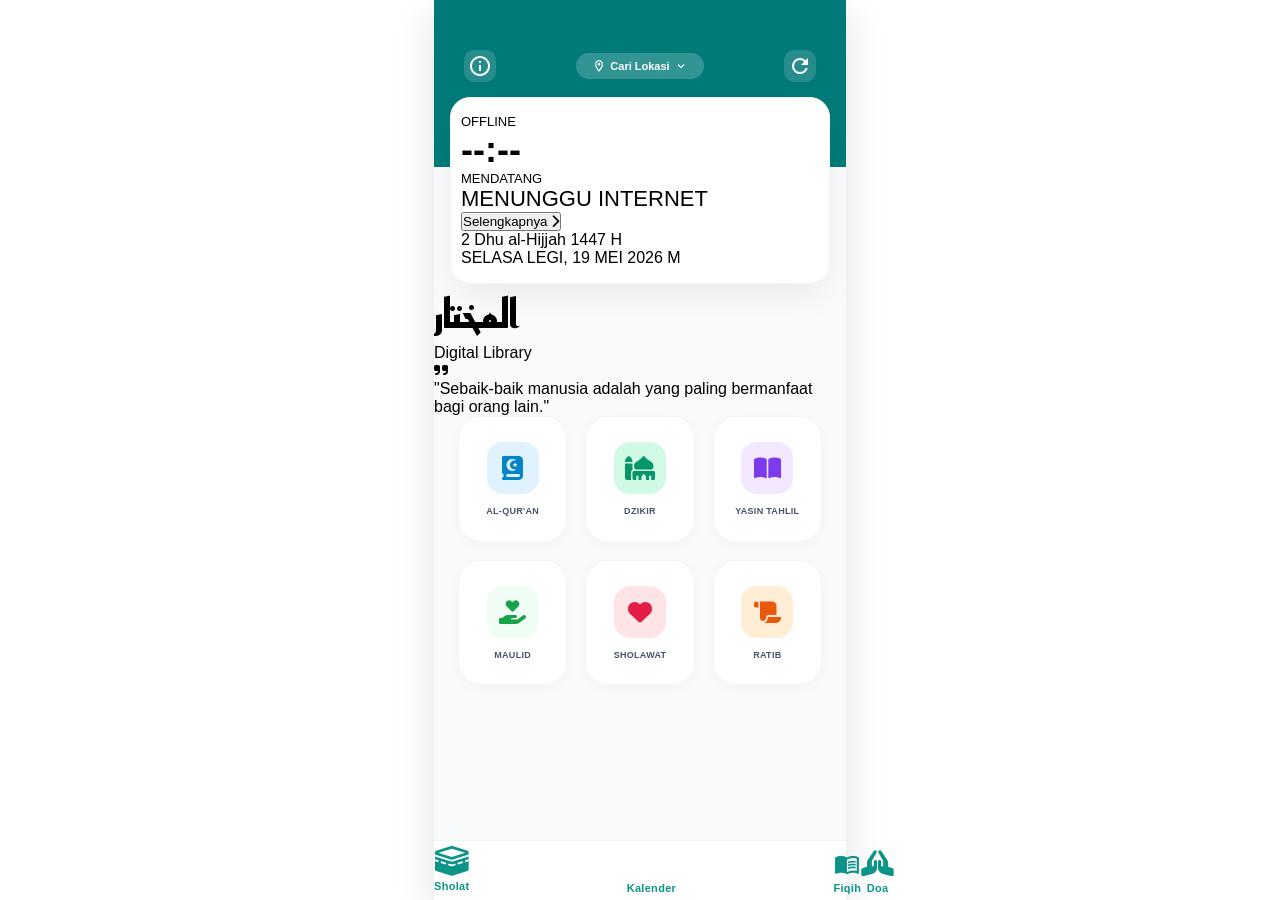
==== commit 827ace42: "Add files via upload" ====
--- a/index.html
+++ b/index.html
@@ -356,7 +356,7 @@
         
         <div id="fiqih-search-container" class="mb-5 relative">
             <span class="material-icons-outlined absolute left-3 top-1/2 -translate-y-1/2 text-slate-400 text-[18px]">search</span>
-            <input type="text" id="fiqih-search-input" oninput="searchFiqih(this.value)" placeholder="Cari bab atau masalah fiqih..." class="w-full bg-white border border-slate-200 text-slate-700 placeholder:text-slate-400 text-[12px] font-semibold rounded-xl pl-10 pr-4 py-3 focus:outline-none focus:border-teal-400 focus:ring-1 focus:ring-teal-400 transition-all shadow-sm">
+            <input type="text" id="fiqih-search-input" oninput="searchFiqih(this.value)" placeholder="Santri Salaf Menjawab" class="w-full bg-white border border-slate-200 text-slate-700 placeholder:text-slate-400 text-[12px] font-semibold rounded-xl pl-10 pr-4 py-3 focus:outline-none focus:border-teal-400 focus:ring-1 focus:ring-teal-400 transition-all shadow-sm">
         </div>
 
         <div id="fiqih-list-container"></div>
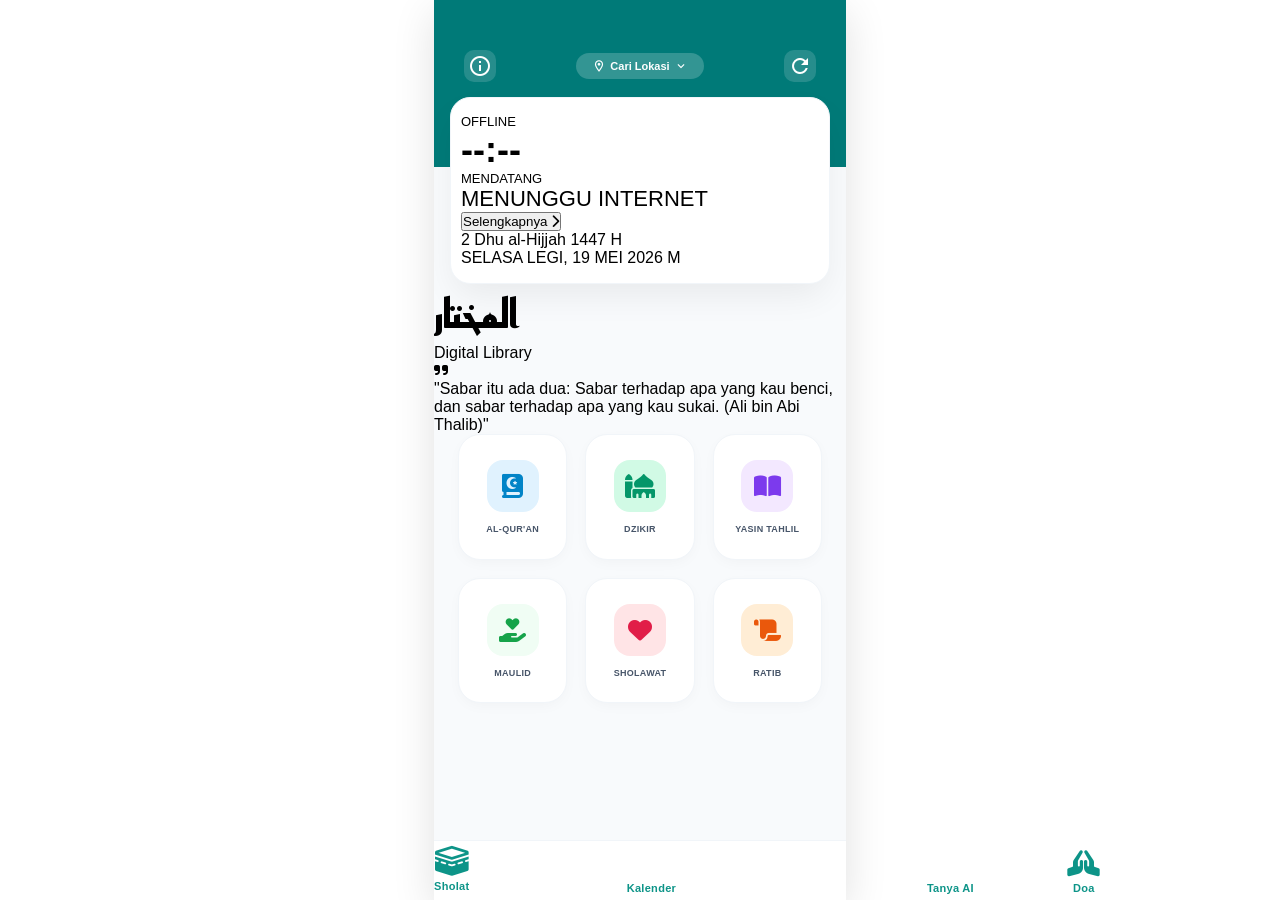
==== commit 9fe31ff6: "Add files via upload" ====
--- a/index.html
+++ b/index.html
@@ -221,9 +221,9 @@
             </div>
 
             <!-- Posisi fiqih sekarang di urutan ketiga -->
-          <div class="nav-item" id="nav-fiqih" onclick="toggleFiqih()">
-    <span class="material-icons-outlined">menu_book</span>
-    <span class="nav-label">Fiqih</span>
+<div class="nav-item" id="nav-ai" onclick="toggleAi()">
+    <span class="material-icons-outlined">smart_toy</span>
+    <span class="nav-label">Tanya AI</span>
 </div>
             
             <div class="nav-item" id="nav-doa" onclick="toggleDoa()">
@@ -337,30 +337,33 @@
         </div>
 		
 		
-		<div id="fiqih-modal" class="modal-full bg-slate-50">
-    <div id="fiqih-sticky-header" class="doa-header-premium">
+<div id="ai-modal" class="modal-full bg-slate-50">
+    <div id="ai-sticky-header" class="doa-header-premium">
         <div class="flex items-center justify-between w-full min-h-[40px] gap-2">
             <div class="shrink-0 flex justify-start">
-                <button onclick="goBackFiqih()" class="w-10 h-10 flex shrink-0 items-center justify-center bg-white/10 rounded-xl text-white hover:bg-white/20 active:scale-90 transition-transform"><i class="fa-solid fa-arrow-left"></i></button>
+                <button onclick="goBackAi()" class="w-10 h-10 flex shrink-0 items-center justify-center bg-white/10 rounded-xl text-white hover:bg-white/20 active:scale-90 transition-transform"><i class="fa-solid fa-arrow-left"></i></button>
             </div>
             <div class="flex-1 flex justify-center min-w-0">
                 <div class="doa-glassbox !m-0 !py-1.5 !px-3 md:!px-4 w-fit max-w-full flex justify-center items-center">
-                    <h2 class="text-white text-[11px] md:text-xs font-extrabold uppercase tracking-wide leading-tight mt-[1px] text-center">FIQIH IBADAH</h2>
+                    <h2 class="text-white text-[11px] md:text-xs font-extrabold uppercase tracking-wide leading-tight mt-[1px] text-center">TANYA USTAZ AI</h2>
                 </div>
             </div>
             <div class="shrink-0 min-w-[40px]"></div>
         </div>
     </div>
     
-    <div id="fiqih-content" onscroll="handleFiqihScroll(this)" class="flex-1 overflow-y-auto p-5 pb-24">
-        
-        <div id="fiqih-search-container" class="mb-5 relative">
-            <span class="material-icons-outlined absolute left-3 top-1/2 -translate-y-1/2 text-slate-400 text-[18px]">search</span>
-            <input type="text" id="fiqih-search-input" oninput="searchFiqih(this.value)" placeholder="Santri Salaf Menjawab" class="w-full bg-white border border-slate-200 text-slate-700 placeholder:text-slate-400 text-[12px] font-semibold rounded-xl pl-10 pr-4 py-3 focus:outline-none focus:border-teal-400 focus:ring-1 focus:ring-teal-400 transition-all shadow-sm">
-        </div>
-
-        <div id="fiqih-list-container"></div>
-        
+<div id="ai-chat-content" class="flex-1 overflow-y-auto p-5 pb-24 flex flex-col gap-4">
+        <div class="chat-bubble-ai">
+            <strong>Assalamu'alaikum!</strong> <i class="fa-solid fa-hands-praying text-teal-600"></i><br>
+            Saya adalah Asisten AI Al-Mukhtar yang siap merangkum jawaban seputar ilmu fiqih, amalan, dan doa berdasarkan sumber tepercaya manhaj Ahlussunnah wal Jamaah (NU Online).<br><br>Ada hal yang ingin Anda tanyakan hari ini?
+        </div>
+    </div>
+
+    <div class="absolute bottom-0 left-0 w-full bg-white border-t border-slate-200 p-3 px-4 flex gap-2 items-end z-50">
+        <textarea id="ai-chat-input" placeholder="Tulis pertanyaan fiqih/amalan..." class="w-full bg-slate-50 border border-slate-200 text-slate-700 placeholder:text-slate-400 text-[13px] rounded-2xl p-3 max-h-[100px] focus:outline-none focus:border-teal-400 focus:ring-1 focus:ring-teal-400 transition-all resize-none" rows="1"></textarea>
+        <button onclick="sendMessageAi()" id="btn-send-ai" class="w-12 h-12 shrink-0 bg-teal-600 text-white rounded-2xl flex items-center justify-center active:scale-90 transition-transform shadow-md disabled:bg-slate-300 disabled:cursor-not-allowed">
+            <i class="fa-solid fa-paper-plane"></i>
+        </button>
     </div>
 </div>
 		
--- a/style.css
+++ b/style.css
@@ -803,3 +803,68 @@
     color: #007A78 !important; 
     font-family: -apple-system, BlinkMacSystemFont, "Segoe UI", Roboto, sans-serif !important;
 }
+
+/* ==========================================================================
+   DESAIN CHATBOT AI AL-MUKHTAR (TERMASUK ZOOM & SPASI ARAB)
+   ========================================================================== */
+.chat-bubble-user {
+    background: #007A78 !important;
+    color: white !important;
+    padding: 12px 16px;
+    border-radius: 18px;
+    border-bottom-right-radius: 4px;
+    /* Font diatur dinamis agar bisa di-zoom */
+    font-size: calc(13px * var(--font-scale)); 
+    max-width: 85%;
+    align-self: flex-end;
+    margin-left: auto;
+    box-shadow: 0 4px 12px rgba(0, 122, 120, 0.15);
+    line-height: 1.5;
+    word-wrap: break-word;
+    transition: font-size 0.3s ease;
+}
+
+.chat-bubble-ai {
+    background: white !important;
+    color: #334155 !important;
+    padding: 14px 18px;
+    border-radius: 18px;
+    border-top-left-radius: 4px;
+    /* Font diatur dinamis agar bisa di-zoom */
+    font-size: calc(13px * var(--font-scale)); 
+    max-width: 88%;
+    align-self: flex-start;
+    margin-right: auto;
+    border: 1px solid #e2e8f0;
+    box-shadow: 0 4px 15px rgba(0, 0, 0, 0.02);
+    line-height: 1.7;
+    word-wrap: break-word;
+    transition: font-size 0.3s ease;
+}
+
+.chat-bubble-ai strong {
+    color: #0f766e;
+    font-weight: 800;
+}
+
+/* KUNCI PERBAIKAN SPASI ARAB LPMQ DI DALAM CHAT */
+.chat-bubble-ai .font-arab {
+    line-height: 3.8 !important; /* Spasi harakat super lega */
+    padding-top: 15px !important;
+    padding-bottom: 15px !important;
+    margin-top: 12px !important;
+    margin-bottom: 12px !important;
+    border-top: 1px dashed #cbd5e1; /* Garis pemisah atas agar rapi */
+    border-bottom: 1px dashed #cbd5e1; /* Garis pemisah bawah */
+    color: #007A78 !important; /* Warna hijau khas Al-Mukhtar */
+}
+
+/* Animasi Titik Tiga */
+.typing-indicator span {
+    display: inline-block; width: 6px; height: 6px; background: #94a3b8; border-radius: 50%;
+    animation: typing 1.4s infinite both; margin: 0 2px;
+}
+.typing-indicator span:nth-child(1) { animation-delay: 0s; }
+.typing-indicator span:nth-child(2) { animation-delay: 0.2s; }
+.typing-indicator span:nth-child(3) { animation-delay: 0.4s; }
+@keyframes typing { 0%, 80%, 100% { transform: scale(0); } 40% { transform: scale(1); } }
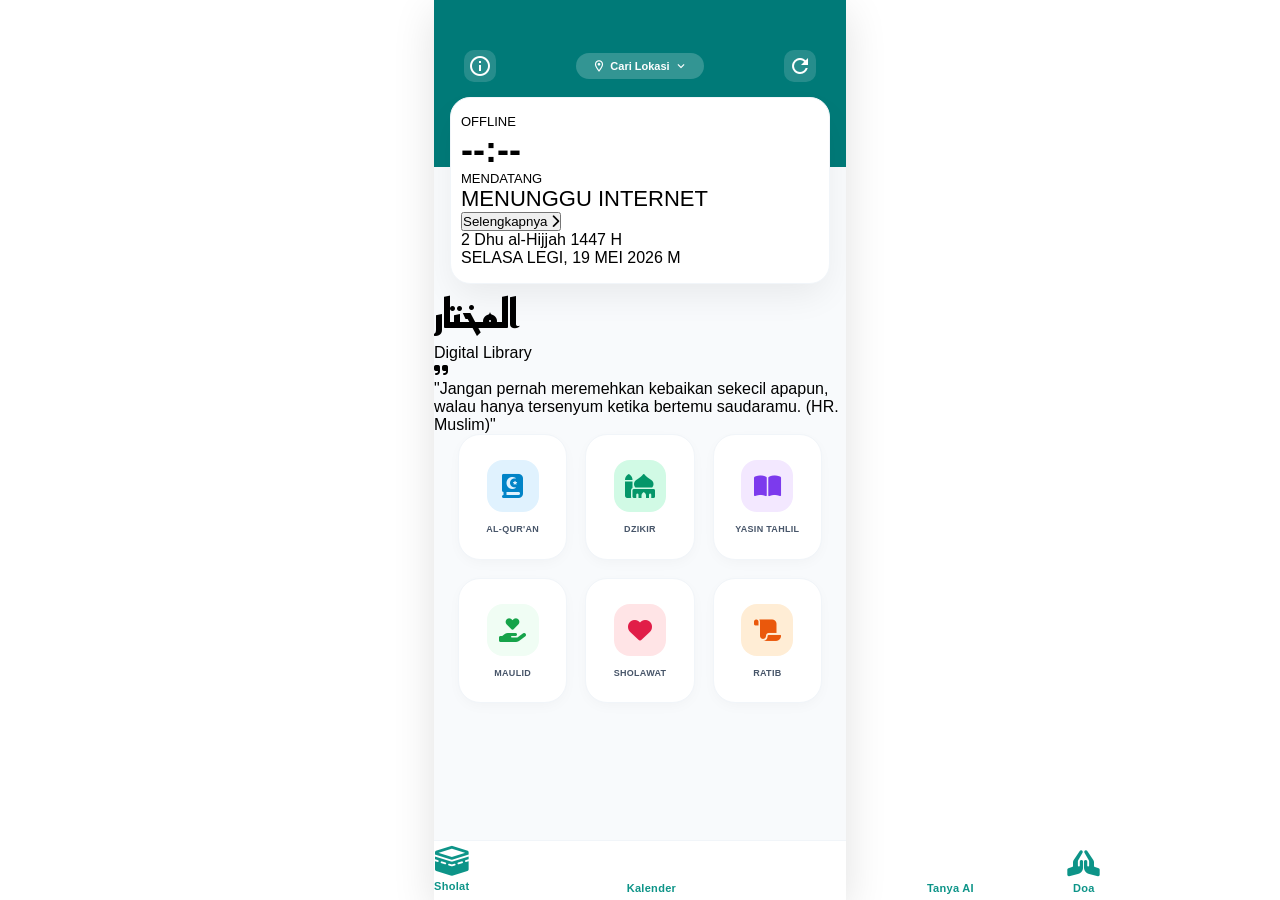
==== commit 93935eb4: "Add files via upload" ====
--- a/index.html
+++ b/index.html
@@ -348,7 +348,11 @@
                     <h2 class="text-white text-[11px] md:text-xs font-extrabold uppercase tracking-wide leading-tight mt-[1px] text-center">TANYA USTAZ AI</h2>
                 </div>
             </div>
-            <div class="shrink-0 min-w-[40px]"></div>
+            <div class="shrink-0 flex justify-end">
+                    <button onclick="shareChatConversations()" class="w-10 h-10 flex shrink-0 items-center justify-center bg-white/10 hover:bg-white/20 active:scale-90 transition-transform rounded-xl text-white">
+                        <i class="fa-solid fa-share-nodes"></i>
+                    </button>
+                </div>
         </div>
     </div>
     
--- a/style.css
+++ b/style.css
@@ -849,14 +849,17 @@
 
 /* KUNCI PERBAIKAN SPASI ARAB LPMQ DI DALAM CHAT */
 .chat-bubble-ai .font-arab {
-    line-height: 3.8 !important; /* Spasi harakat super lega */
-    padding-top: 15px !important;
-    padding-bottom: 15px !important;
-    margin-top: 12px !important;
-    margin-bottom: 12px !important;
-    border-top: 1px dashed #cbd5e1; /* Garis pemisah atas agar rapi */
-    border-bottom: 1px dashed #cbd5e1; /* Garis pemisah bawah */
-    color: #007A78 !important; /* Warna hijau khas Al-Mukhtar */
+    /* ⬇️ KODE BARU: Mengatur font agar lebih mungil dan proporsional di dalam chat ⬇️ */
+    font-size: calc(clamp(16px, 4.5vw, 20px) * var(--font-scale)) !important; 
+    
+    line-height: 3.2 !important; /* Spasi harakat disesuaikan agar tidak terlalu renggang */
+    padding-top: 10px !important;
+    padding-bottom: 5px !important;
+    margin-top: 10px !important;
+    margin-bottom: 10px !important;
+    border-top: 1px dashed #cbd5e1; 
+    border-bottom: 1px dashed #cbd5e1; 
+    color: #007A78 !important; 
 }
 
 /* Animasi Titik Tiga */
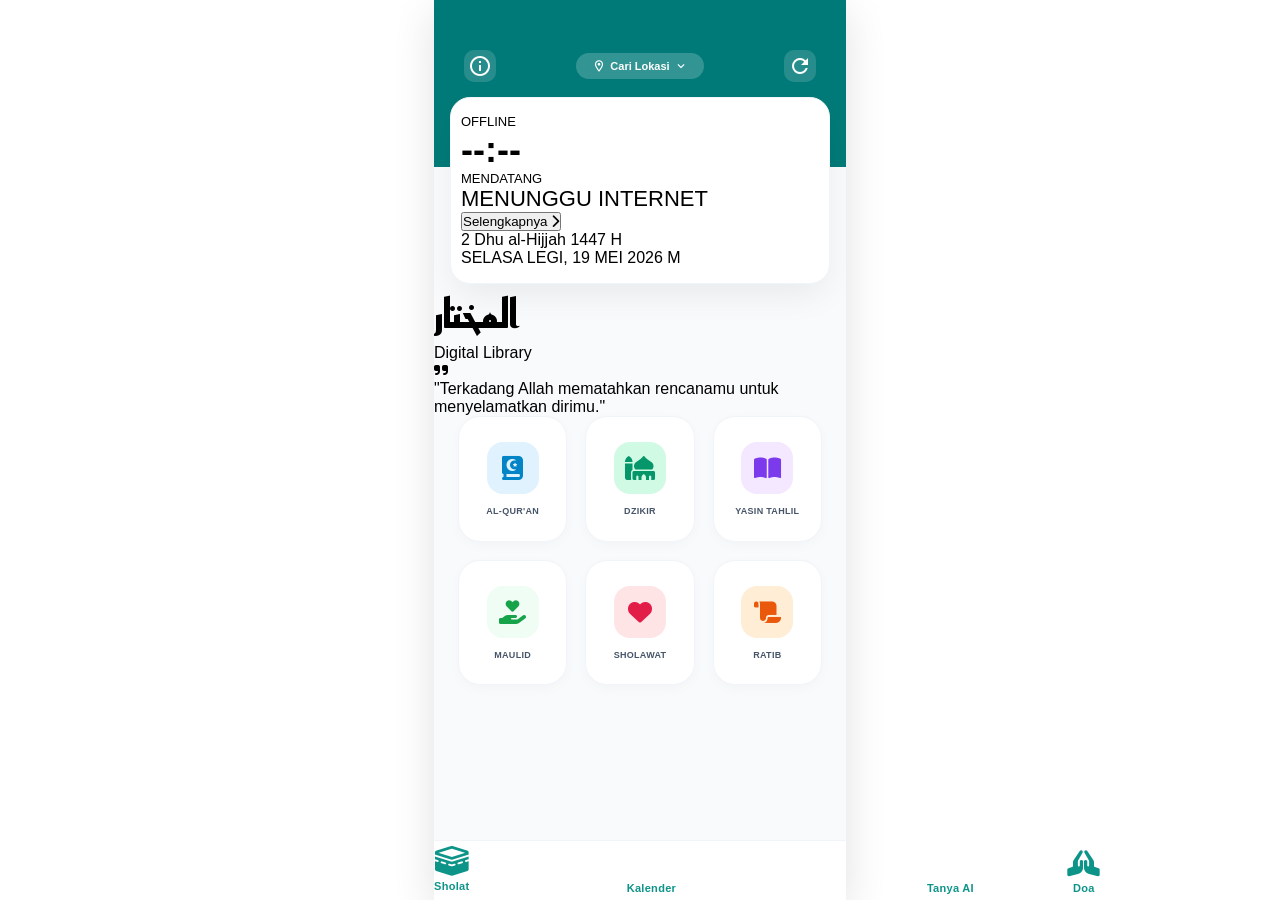
==== commit b1029625: "Add files via upload" ====
--- a/index.html
+++ b/index.html
@@ -363,11 +363,17 @@
         </div>
     </div>
 
-    <div class="absolute bottom-0 left-0 w-full bg-white border-t border-slate-200 p-3 px-4 flex gap-2 items-end z-50">
-        <textarea id="ai-chat-input" placeholder="Tulis pertanyaan fiqih/amalan..." class="w-full bg-slate-50 border border-slate-200 text-slate-700 placeholder:text-slate-400 text-[13px] rounded-2xl p-3 max-h-[100px] focus:outline-none focus:border-teal-400 focus:ring-1 focus:ring-teal-400 transition-all resize-none" rows="1"></textarea>
-        <button onclick="sendMessageAi()" id="btn-send-ai" class="w-12 h-12 shrink-0 bg-teal-600 text-white rounded-2xl flex items-center justify-center active:scale-90 transition-transform shadow-md disabled:bg-slate-300 disabled:cursor-not-allowed">
-            <i class="fa-solid fa-paper-plane"></i>
-        </button>
+    <div class="absolute bottom-0 left-0 w-full bg-white border-t border-slate-200 px-4 pt-3 pb-2 z-50 flex flex-col">
+        <div class="flex gap-2 items-end w-full">
+            <textarea id="ai-chat-input" placeholder="Tulis pertanyaan fiqih/amalan..." class="w-full bg-slate-50 border border-slate-200 text-slate-700 placeholder:text-slate-400 text-[13px] rounded-2xl p-3 max-h-[100px] focus:outline-none focus:border-teal-400 focus:ring-1 focus:ring-teal-400 transition-all resize-none" rows="1"></textarea>
+            <button onclick="sendMessageAi()" id="btn-send-ai" class="w-12 h-12 shrink-0 bg-teal-600 text-white rounded-2xl flex items-center justify-center active:scale-90 transition-transform shadow-md disabled:bg-slate-300 disabled:cursor-not-allowed">
+                <i class="fa-solid fa-paper-plane"></i>
+            </button>
+        </div>
+        
+        <p class="text-[9px] md:text-[10px] text-center text-slate-400 mt-2 mb-0 leading-tight px-1 font-sans">
+            <i class="fa-solid fa-triangle-exclamation mr-1"></i> Ustaz AI adalah sistem yang bisa keliru. Jadikan ini referensi awal saja, utamakan ngaji dan bertanya langsung pada Guru, Kiai, atau Ulama.
+        </p>
     </div>
 </div>
 		
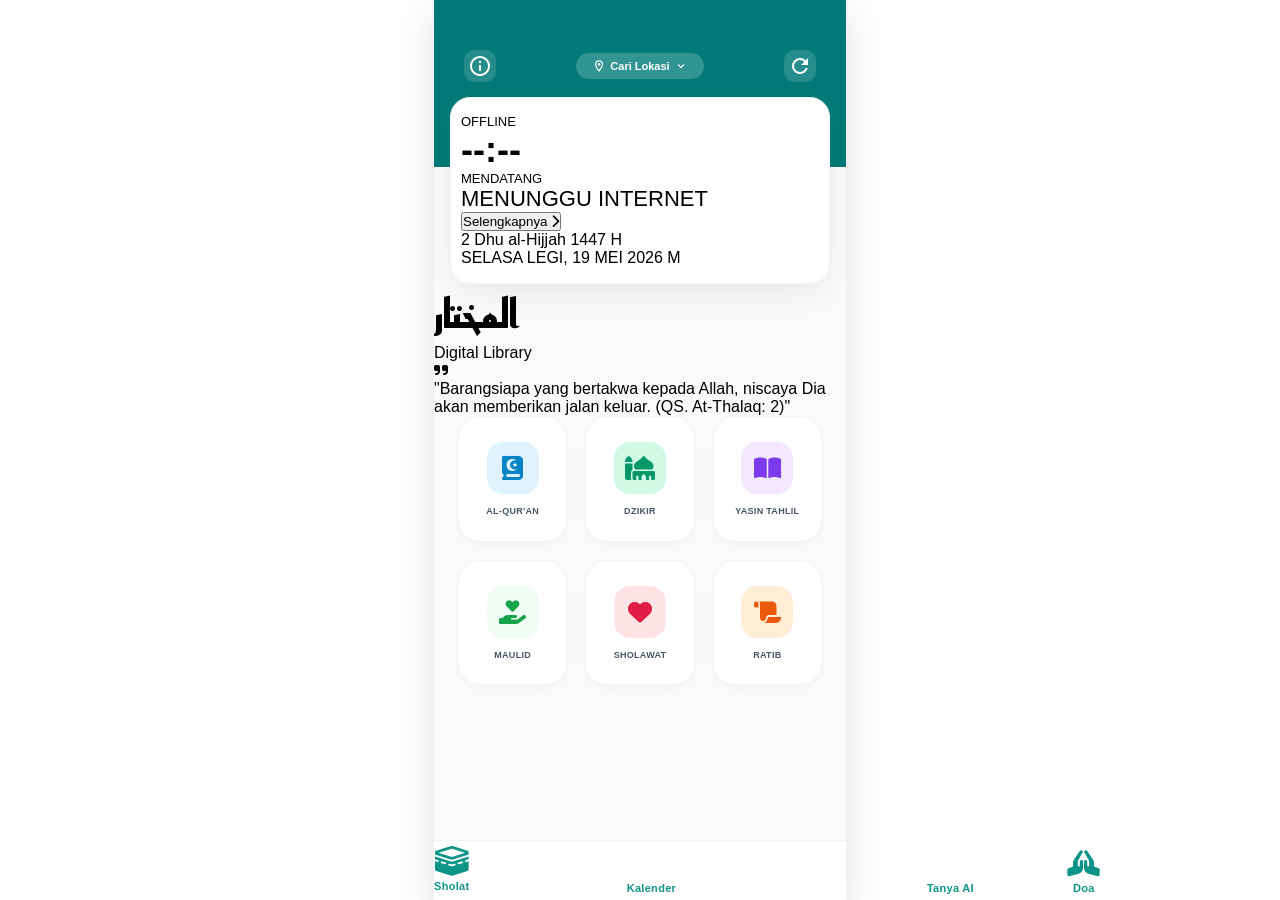
==== commit 527d3617: "Add files via upload" ====
--- a/index.html
+++ b/index.html
@@ -356,11 +356,25 @@
         </div>
     </div>
     
-<div id="ai-chat-content" class="flex-1 overflow-y-auto p-5 pb-24 flex flex-col gap-4">
+<div id="ai-chat-content" class="flex-1 overflow-y-auto p-5 pb-4 flex flex-col gap-4">
         <div class="chat-bubble-ai">
             <strong>Assalamu'alaikum!</strong> <i class="fa-solid fa-hands-praying text-teal-600"></i><br>
-            Saya adalah Asisten AI Al-Mukhtar yang siap merangkum jawaban seputar ilmu fiqih, amalan, dan doa berdasarkan sumber tepercaya manhaj Ahlussunnah wal Jamaah (NU Online).<br><br>Ada hal yang ingin Anda tanyakan hari ini?
-        </div>
+            Saya adalah Asisten AI Al-Mukhtar yang siap merangkum jawaban seputar ilmu fiqih, amalan, dan doa berdasarkan sumber tepercaya manhaj Ahlussunnah wal Jamaah.<br><br>Ada hal yang ingin Anda tanyakan hari ini?
+        </div>
+    </div>
+
+    <!-- HAPUS 'absolute bottom-0 left-0' dan TAMBAHKAN 'shrink-0' -->
+    <div class="w-full bg-white border-t border-slate-200 px-4 pt-3 pb-2 z-50 flex flex-col shrink-0">
+        <div class="flex gap-2 items-end w-full">
+            <textarea id="ai-chat-input" placeholder="Tulis pertanyaan fiqih/amalan..." class="w-full bg-slate-50 border border-slate-200 text-slate-700 placeholder:text-slate-400 text-[13px] rounded-2xl p-3 max-h-[100px] focus:outline-none focus:border-teal-400 focus:ring-1 focus:ring-teal-400 transition-all resize-none" rows="1"></textarea>
+            <button onclick="sendMessageAi()" id="btn-send-ai" class="w-12 h-12 shrink-0 bg-teal-600 text-white rounded-2xl flex items-center justify-center active:scale-90 transition-transform shadow-md disabled:bg-slate-300 disabled:cursor-not-allowed">
+                <i class="fa-solid fa-paper-plane"></i>
+            </button>
+        </div>
+        
+        <p class="text-[9px] md:text-[10px] text-center text-slate-400 mt-2 mb-0 leading-tight px-1 font-sans">
+            <i class="fa-solid fa-triangle-exclamation mr-1"></i> Ustaz AI adalah sistem yang bisa keliru. Jadikan ini referensi awal saja, utamakan ngaji dan bertanya langsung pada Guru, Kiai, atau Ulama.
+        </p>
     </div>
 
     <div class="absolute bottom-0 left-0 w-full bg-white border-t border-slate-200 px-4 pt-3 pb-2 z-50 flex flex-col">
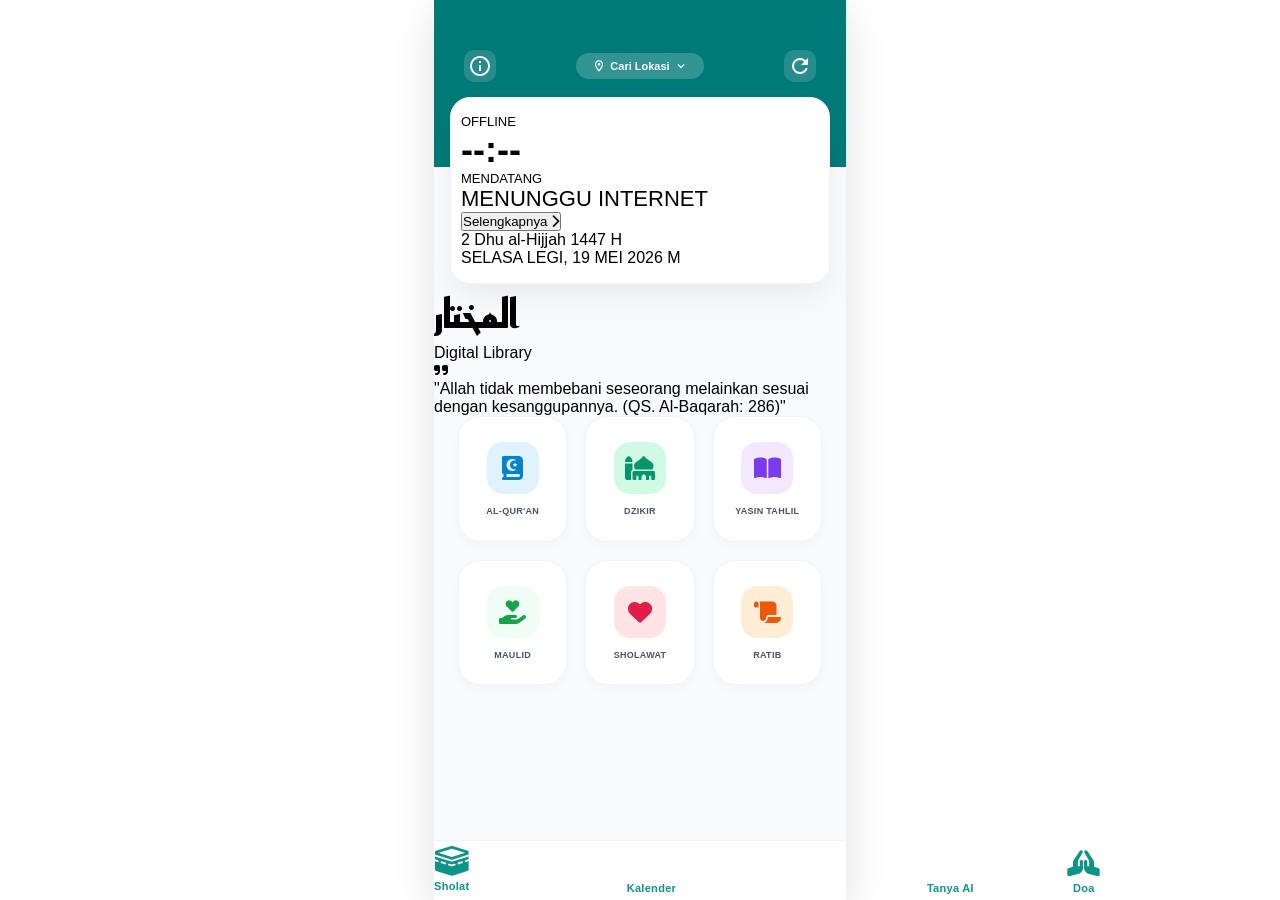
==== commit 3f0bbf08: "Add files via upload" ====
--- a/index.html
+++ b/index.html
@@ -363,7 +363,7 @@
         </div>
     </div>
 
-    <!-- HAPUS 'absolute bottom-0 left-0' dan TAMBAHKAN 'shrink-0' -->
+    <!-- INI ADALAH KOTAK KETIK YANG BENAR (Hanya Boleh Ada 1 Ini Saja) -->
     <div class="w-full bg-white border-t border-slate-200 px-4 pt-3 pb-2 z-50 flex flex-col shrink-0">
         <div class="flex gap-2 items-end w-full">
             <textarea id="ai-chat-input" placeholder="Tulis pertanyaan fiqih/amalan..." class="w-full bg-slate-50 border border-slate-200 text-slate-700 placeholder:text-slate-400 text-[13px] rounded-2xl p-3 max-h-[100px] focus:outline-none focus:border-teal-400 focus:ring-1 focus:ring-teal-400 transition-all resize-none" rows="1"></textarea>
@@ -376,20 +376,9 @@
             <i class="fa-solid fa-triangle-exclamation mr-1"></i> Ustaz AI adalah sistem yang bisa keliru. Jadikan ini referensi awal saja, utamakan ngaji dan bertanya langsung pada Guru, Kiai, atau Ulama.
         </p>
     </div>
-
-    <div class="absolute bottom-0 left-0 w-full bg-white border-t border-slate-200 px-4 pt-3 pb-2 z-50 flex flex-col">
-        <div class="flex gap-2 items-end w-full">
-            <textarea id="ai-chat-input" placeholder="Tulis pertanyaan fiqih/amalan..." class="w-full bg-slate-50 border border-slate-200 text-slate-700 placeholder:text-slate-400 text-[13px] rounded-2xl p-3 max-h-[100px] focus:outline-none focus:border-teal-400 focus:ring-1 focus:ring-teal-400 transition-all resize-none" rows="1"></textarea>
-            <button onclick="sendMessageAi()" id="btn-send-ai" class="w-12 h-12 shrink-0 bg-teal-600 text-white rounded-2xl flex items-center justify-center active:scale-90 transition-transform shadow-md disabled:bg-slate-300 disabled:cursor-not-allowed">
-                <i class="fa-solid fa-paper-plane"></i>
-            </button>
-        </div>
-        
-        <p class="text-[9px] md:text-[10px] text-center text-slate-400 mt-2 mb-0 leading-tight px-1 font-sans">
-            <i class="fa-solid fa-triangle-exclamation mr-1"></i> Ustaz AI adalah sistem yang bisa keliru. Jadikan ini referensi awal saja, utamakan ngaji dan bertanya langsung pada Guru, Kiai, atau Ulama.
-        </p>
-    </div>
 </div>
+
+<!-- PENUTUP AI MODAL -->
 		
 		
 
--- a/style.css
+++ b/style.css
@@ -41,11 +41,11 @@
 *{ margin:0; padding:0; box-sizing:border-box; font-family:-apple-system,BlinkMacSystemFont,"Segoe UI",Roboto,sans-serif; -webkit-tap-highlight-color:transparent; -webkit-user-select:none; user-select:none; }
 
 /* Background utama putih bersih agar menyatu dengan navigasi OS Android */
-html, body{ width:100%; min-height:100%; overflow-x:hidden; scroll-behavior:smooth; background-color: #ffffff !important; }
+html, body{ width:100%; height:100%; overflow:hidden; background-color: #ffffff !important; }
 body{ display:flex; justify-content:center; align-items:center; }
 
 /* APP CONTAINER */
-.app-container{ width:100%; max-width:412px; height:100dvh; background:#f8fafc; position:relative; display:flex; flex-direction:column; overflow:hidden; box-shadow:0 12px 40px rgba(0,0,0,.12); }
+.app-container{ width:100%; max-width:412px; height:100%; background:#f8fafc; position:relative; display:flex; flex-direction:column; overflow:hidden; box-shadow:0 12px 40px rgba(0,0,0,.12); }
 .scrollable-content{ flex:1; overflow-y:auto; overflow-x:hidden; width:100%; padding-bottom:90px; -webkit-overflow-scrolling:touch; }
 .scrollable-content::-webkit-scrollbar{ width:0; }
 
